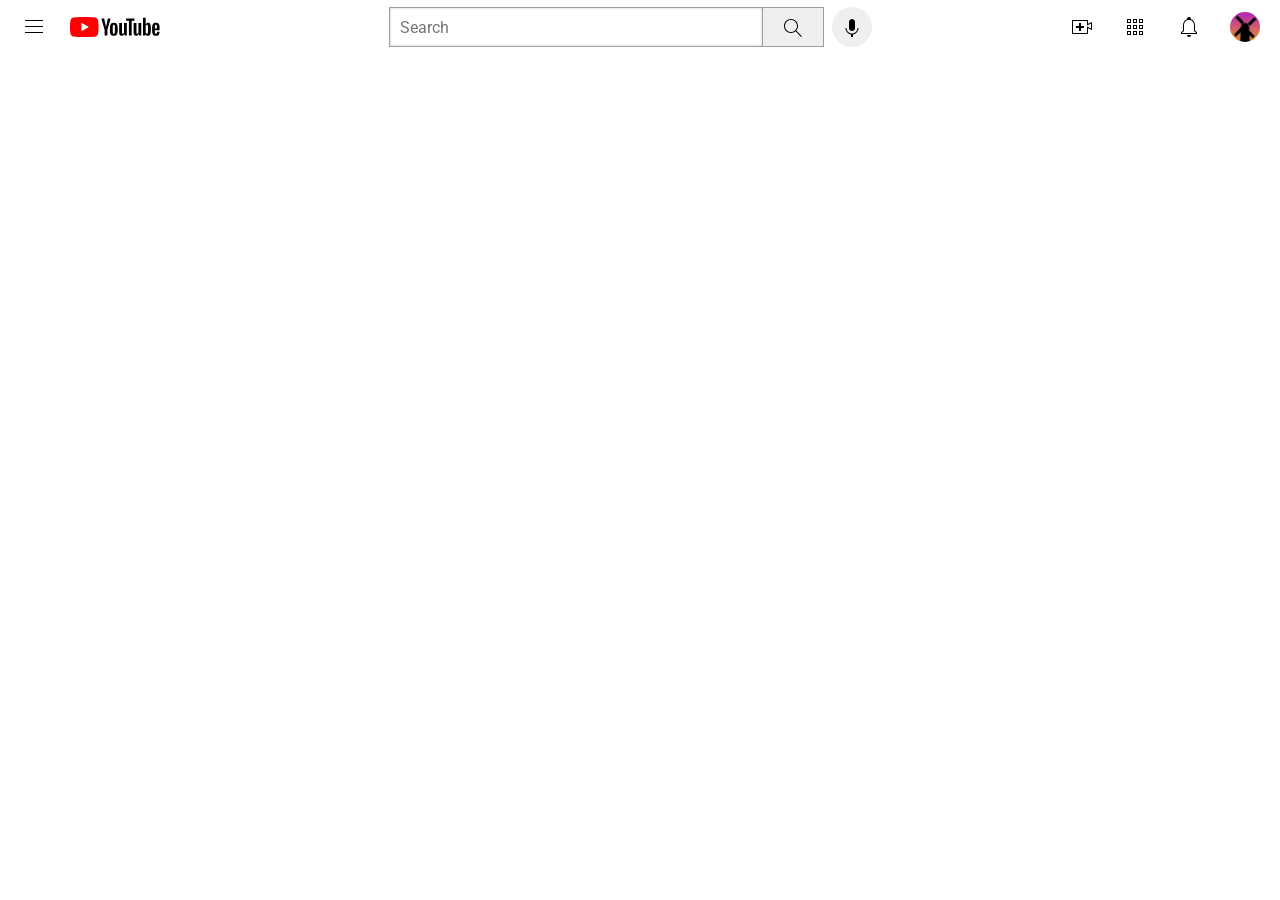
==== index.html @ 81a09781 "thik kiya2" ====
<!doctype html>
<html lang="en">
  <head>
    <meta charset="UTF-8" />
    <meta name="viewport" content="width=device-width, initial-scale=1.0" />
    <title>Document</title>
    <link rel="preconnect" href="https://fonts.googleapis.com" />
    <link rel="preconnect" href="https://fonts.gstatic.com" crossorigin />
    <link
      href="https://fonts.googleapis.com/css2?family=Roboto:ital,wght@0,100..900;1,100..900&display=swap"
      rel="stylesheet"
    />

    <link rel="stylesheet" href="./csss/pracc.css" ; />
    <link rel="stylesheet" href="./csss/general.css" ; />
  </head>
  <body>
    <div class="header">
      <div class="left-section">
        <img class="hamburger-icon" src="./header icons/hamburger-menu.svg" />
        <img class="youtube-logo" src="./header icons/youtube-logo.svg" />
      </div>

      <div class="middle-section">
        <input class="search-bar" type="text" placeholder="Search" />
        <button class="search-icon-button">
          <img class="search-icon-image" src="./header icons/search.svg" />
        </button>
        <button class="voicesearch-icon-button">
          <img
            class="voicesearch-icon-image"
            src="./header icons/voice-search-icon.svg"
          />
        </button>
      </div>

      <div class="right-section">
        <img class="upload-icon" src="./header icons/upload.svg" />
        <img class="youtube-apps-icon" src="./header icons/youtube-apps.svg" />
        <img class="notifications-icon" src="./header icons/notifications.svg" />
        <img class="profile-icon" src="./imagess/channel-7.jpeg" />

      </div>
    </div>
  </body>
</html>
---- csss/pracc.css ----
.header {
  display: flex;
  flex-direction: row;
  justify-content: space-between;
  height: 54px;
}
.left-section {
  display: flex;
  align-items: center;
}

.middle-section {
  display: flex;
  flex: 1;
  margin-left: 70px;
  margin-right: 40px;
  align-items: center;
  justify-content: center;
}

.right-section {
  display: flex;
  width: 210px;
  align-items: center;
  justify-content: space-between;
  flex-shrink: 0;
}

.hamburger-icon{
  height: 24px;
  margin-left: 22px;
  margin-right: 24px;

}

.youtube-logo {
  height: 20px;
}

.search-bar {
  height: 36px;
  border: 1px solid rgb(159, 158, 158);
  box-shadow: inset 0px 0px 3px rgba(0, 0, 0, 0.2);
  font-family: roboto;
  font-weight: 400;
  font-size: 16px;
  padding-left: 10px;
  width:0;
  flex: 1;
  max-width: 360px;
  margin-right: -1px;
}

.search-bar::placeholder {
  font-family: roboto;
  font-weight: 400;
  font-size: 16px;
  vertical-align: middle;
}

.search-bar:focus {
  outline: none; 
  border-color: rgb(17, 107, 226); 
  z-index: 1; 
}

.search-icon-image {
  height: 24px;
  margin-top: 5px;
  margin-left: 12px;
  margin-right: 12px;
}

.search-icon-button {
  height: 40px;
  border: 1px solid rgb(159, 158, 158);
}

.voicesearch-icon-button {
  height: 40px;
  width: 40px;
  border: none;
  border-radius: 50%;
  margin-left: 8px;
}

.voicesearch-icon-image {
  height: 24px;
  margin-top: 5px;
  
}

.upload-icon {
  height: 24px;
}

.youtube-apps-icon {
  height: 24px;

}

.notifications-icon {
  height: 24px;

}

.profile-icon {
  border-radius: 50%;
  height: 30px;
  width: 30px;
  margin-right: 20px;
  object-fit: cover;
}
---- csss/general.css ----
body {
  margin: 0px;
  padding: 0px;
  font-family: roboto, Arial, Helvetica, sans-serif;
}
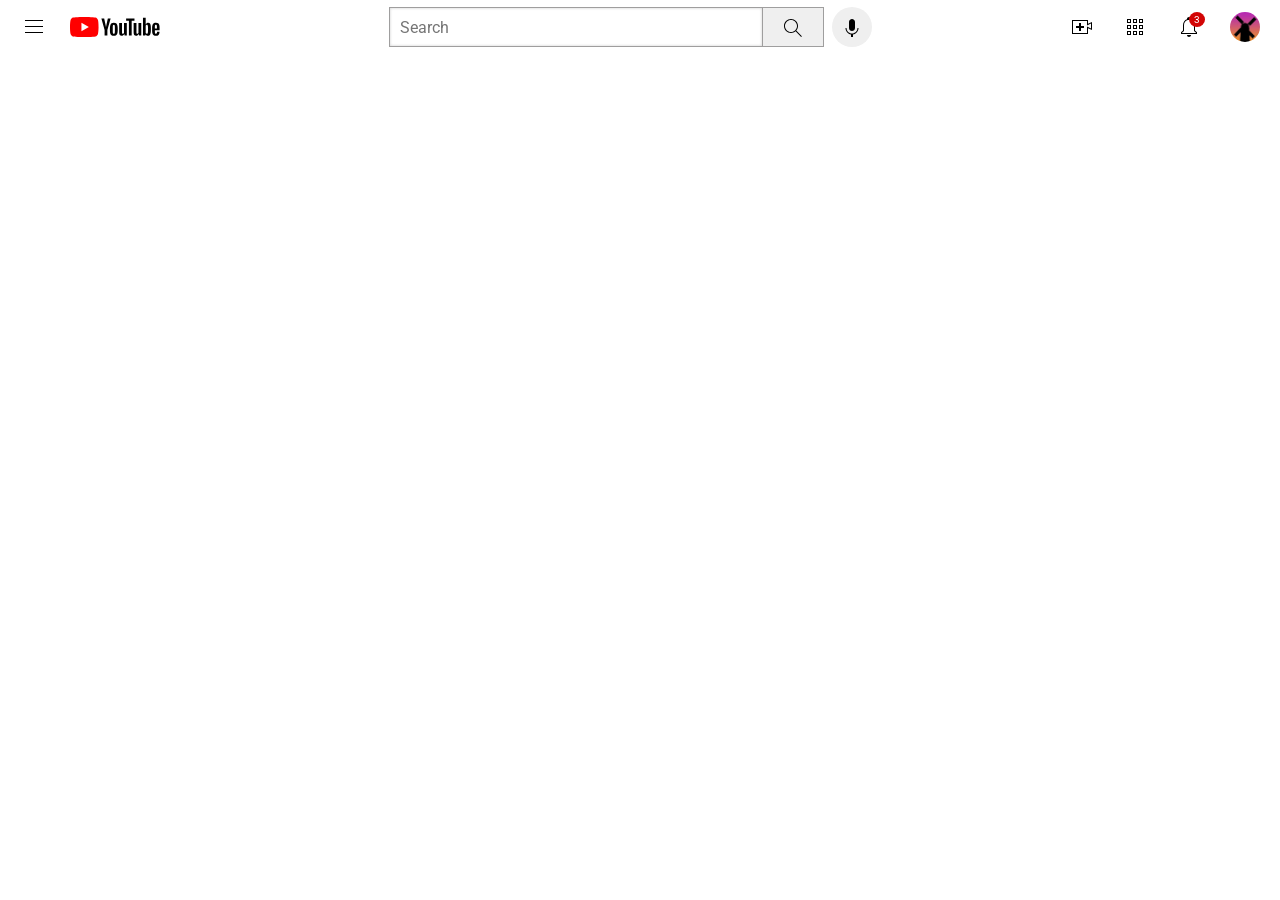
==== commit 16430fb0: "notification, fixed header" ====
--- a/index.html
+++ b/index.html
@@ -17,27 +17,32 @@
   <body>
     <div class="header">
       <div class="left-section">
-        <img class="hamburger-icon" src="./header icons/hamburger-menu.svg" />
-        <img class="youtube-logo" src="./header icons/youtube-logo.svg" />
+        <img class="hamburger-icon" src="./icons/hamburger-menu.svg" />
+        <img class="youtube-logo" src="./icons/youtube-logo.svg" />
       </div>
 
       <div class="middle-section">
         <input class="search-bar" type="text" placeholder="Search" />
         <button class="search-icon-button">
-          <img class="search-icon-image" src="./header icons/search.svg" />
+          <img class="search-icon-image" src="./icons/search.svg" />
         </button>
         <button class="voicesearch-icon-button">
           <img
             class="voicesearch-icon-image"
-            src="./header icons/voice-search-icon.svg"
+            src="./icons/voice-search-icon.svg"
           />
         </button>
       </div>
 
       <div class="right-section">
-        <img class="upload-icon" src="./header icons/upload.svg" />
-        <img class="youtube-apps-icon" src="./header icons/youtube-apps.svg" />
-        <img class="notifications-icon" src="./header icons/notifications.svg" />
+        <img class="upload-icon" src="./icons/upload.svg" />
+        <img class="youtube-apps-icon" src="./icons/youtube-apps.svg" />
+        <div class="notifications-icon-div">
+          <img class="notifications-icon" src="./icons/notifications.svg" />
+          <div class="notifications-count">
+            3
+          </div>
+        </div>
         <img class="profile-icon" src="./imagess/channel-7.jpeg" />
 
       </div>
--- a/csss/pracc.css
+++ b/csss/pracc.css
@@ -3,6 +3,11 @@
   flex-direction: row;
   justify-content: space-between;
   height: 54px;
+  position: fixed;
+  top: 0;
+  right: 0;
+  left: 0;
+  z-index: 1;
 }
 .left-section {
   display: flex;
@@ -104,6 +109,23 @@
 
 }
 
+.notifications-icon-div {
+  position: relative;
+  display: flex;
+  align-items: center;
+}
+
+.notifications-count{
+  position: absolute;
+  top: -3px;
+  right: -4px;
+  font-size: x-small;
+  background-color: rgb(210, 5, 5);
+  border-radius: 50%;
+  color: white;
+  padding: 2px 5px;
+}
+
 .profile-icon {
   border-radius: 50%;
   height: 30px;
--- a/csss/general.css
+++ b/csss/general.css
@@ -1,4 +1,5 @@
 body {
+  /* padding-top: 60px; */
   margin: 0px;
   padding: 0px;
   font-family: roboto, Arial, Helvetica, sans-serif;
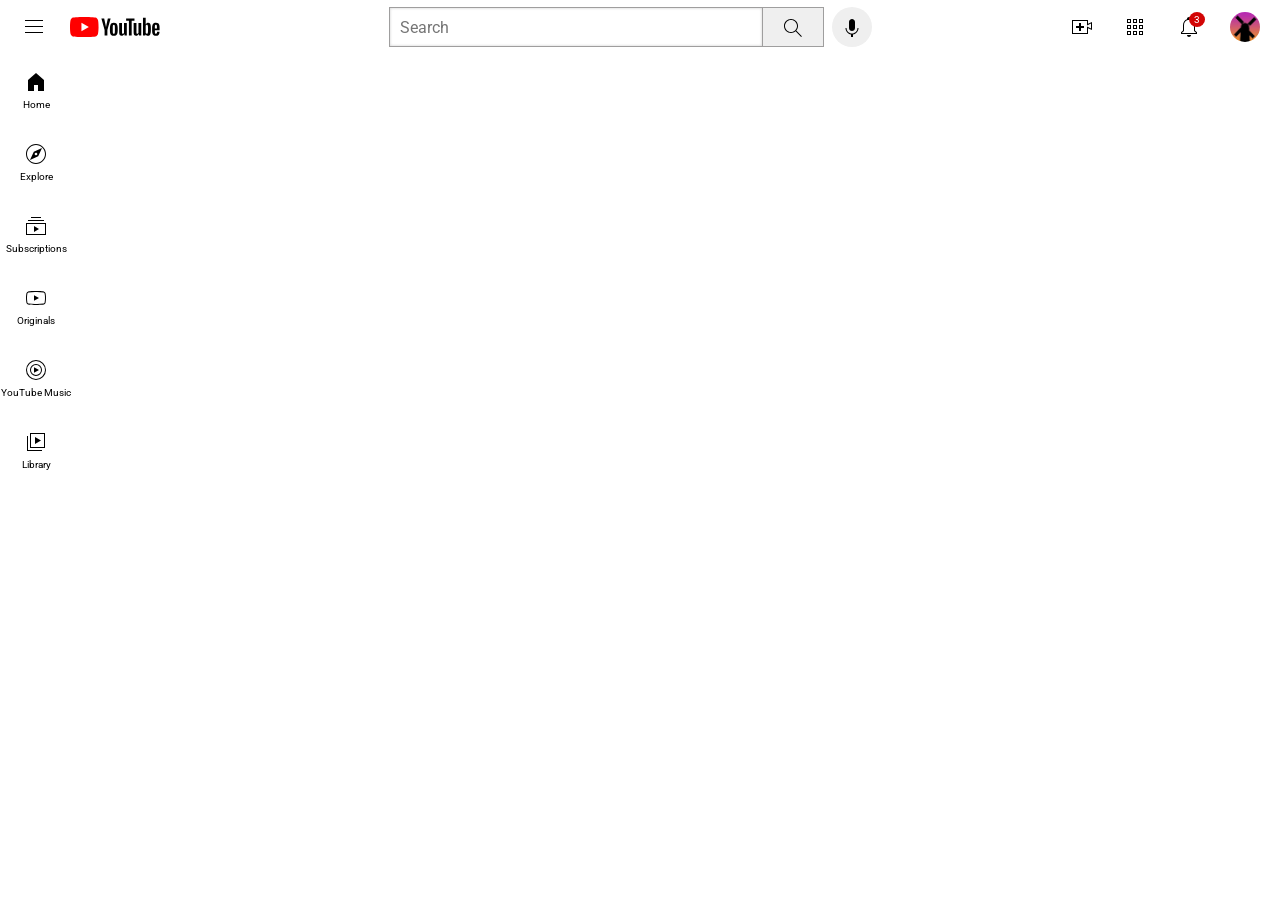
==== commit bc8b7836: "sidebar add" ====
--- a/index.html
+++ b/index.html
@@ -13,6 +13,8 @@
 
     <link rel="stylesheet" href="./csss/pracc.css" ; />
     <link rel="stylesheet" href="./csss/general.css" ; />
+    <link rel="stylesheet" href="./csss/mainpagevideo.css" ; />
+
   </head>
   <body>
     <div class="header">
@@ -47,5 +49,149 @@
 
       </div>
     </div>
+
+
+    <div class="sidebar">
+      <div class="sidebar-link">
+        <img class="toolkit" src="./icons/home.svg">
+        <div class="sidebar-icons-title">
+          Home
+        </div>
+      </div>
+      <div class="sidebar-link">
+        <img class="toolkit" src="./icons/explore.svg">
+        <div class="sidebar-icons-title">
+          Explore
+        </div>
+      </div>
+      <div class="sidebar-link">
+        <img class="toolkit" src="./icons/subscriptions.svg">
+        <div class="sidebar-icons-title">
+          Subscriptions
+        </div>
+      </div>
+      <div class="sidebar-link">
+        <img class="toolkit" src="./icons/originals.svg">
+        <div class="sidebar-icons-title">
+          Originals
+        </div>
+      </div>
+      <div class="sidebar-link">
+        <img class="toolkit" src="./icons/youtube-music.svg">
+        <div class="sidebar-icons-title">
+          YouTube Music
+        </div>
+      </div>
+      <div class="sidebar-link">
+        <img class="toolkit" src="./icons/library.svg">
+        <div class="sidebar-icons-title">
+          Library
+        </div>
+      </div>
+    </div>
+
+
+
+<!-- homepage -->
+<!-- <div class="homepage">
+
+
+  <div class="video-show-home">
+    <div class="video-thumbnail-div">
+      <img class="video-thumbnail" src="./imagess/thumbnail-1.webp">
+    </div>
+    <div class="video-details-withpic">
+      <div class="channel-pic-div">
+        <img class="channel-pic" src="">
+      </div>
+      <div class="video-details">
+        <div class="video-title">
+
+        </div>
+        <div class="channel-name">
+
+        </div>
+        <div class="video-stats">
+          
+        </div>
+
+      </div>
+
+    </div>
+  </div> -->
+
+    
+
+    
+
+
+
+
+
+
+
+
+
+
+</div>
+
+<!-- homepage-end -->
+
+
+
+<!-- <div class="video-show-home">
+    <div class="video-thumbnail-div">
+      <img class="video-thumbnail" src="">
+    </div>
+    <div class="video-details-withpic">
+      <div class="channel-pic-div">
+        <img class="channel-pic" src="">
+      </div>
+      <div class="video-details">
+        <div class="video-title">
+          
+        </div>
+        <div class="channel-name">
+
+        </div>
+        <div class="video-stats">
+          
+        </div>
+
+      </div>
+
+    </div>
+  </div> -->
+
+
   </body>
 </html>
+
+
+
+
+
+
+<!-- <div class="video-show-home">
+    <div class="video-thumbnail-div">
+      <img class="video-thumbnail" src="">
+    </div>
+    <div class="video-details-withpic">
+      <div class="channel-pic-div">
+        <img class="channel-pic" src="">
+      </div>
+      <div class="video-details">
+        <div class="video-title">
+          
+        </div>
+        <div class="channel-name">
+
+        </div>
+        <div class="video-stats">
+          
+        </div>
+
+      </div>
+
+    </div>
+  </div> -->
--- a/csss/pracc.css
+++ b/csss/pracc.css
@@ -136,3 +136,32 @@
 
 
 
+.sidebar {
+  position: fixed;
+  left: 0;
+  bottom: 0;
+  top: 54px;
+  width: 72px;
+}
+
+.sidebar-link {
+  display: flex;
+  flex-direction: column;
+  height: 72px;
+  justify-content: center;
+  align-items: center;
+}
+
+.sidebar-link:hover {
+  background-color: rgb(226, 224, 224);
+}
+
+.sidebar-link .toolkit {
+  height: 24px;
+  margin-bottom: 5px;
+}
+
+.sidebar-icons-title {
+  font-family: roboto, arial;
+  font-size: 10px;
+}
--- a/csss/mainpagevideo.css
+++ b/csss/mainpagevideo.css
@@ -0,0 +1,44 @@
+.homepage {
+  display: grid;
+  /* grid-template-columns: ; */
+}
+
+.video-show-home {
+  
+}
+
+.video-thumbnail-div {
+
+}
+
+.video-thumbnail {
+
+}
+
+.video-details-withpic {
+
+}
+
+.channel-pic-div {
+
+}
+
+.channel-pic {
+
+}
+
+.video-details {
+
+}
+
+.video-title {
+
+}
+
+.channel-name {
+
+}
+
+.video-stats {
+
+}
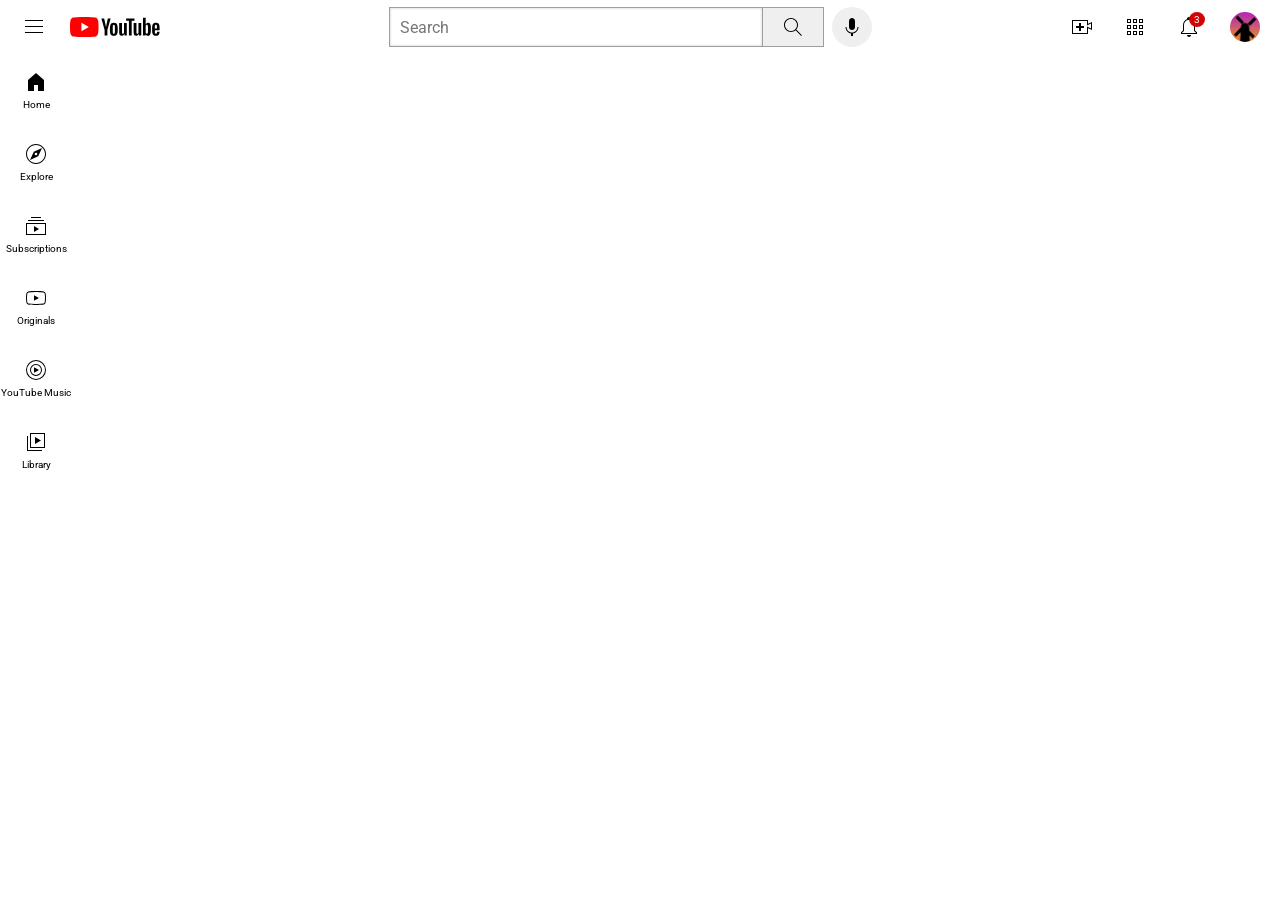
==== commit 6d283940: "toolkit add kri" ====
--- a/index.html
+++ b/index.html
@@ -16,6 +16,13 @@
     <link rel="stylesheet" href="./csss/mainpagevideo.css" ; />
 
   </head>
+
+
+
+
+
+
+  
   <body>
     <div class="header">
       <div class="left-section">
@@ -25,27 +32,49 @@
 
       <div class="middle-section">
         <input class="search-bar" type="text" placeholder="Search" />
-        <button class="search-icon-button">
+        <button class="search-icon-button toolkit-icons">
           <img class="search-icon-image" src="./icons/search.svg" />
+          <div class="toolkit">
+          Search
+          </div>
         </button>
-        <button class="voicesearch-icon-button">
+        <button class="voicesearch-icon-button toolkit-icons">
           <img
             class="voicesearch-icon-image"
             src="./icons/voice-search-icon.svg"
           />
+          <div class="toolkit">
+          Search with your voice
+          </div>
         </button>
+        
       </div>
 
       <div class="right-section">
-        <img class="upload-icon" src="./icons/upload.svg" />
-        <img class="youtube-apps-icon" src="./icons/youtube-apps.svg" />
-        <div class="notifications-icon-div">
+        <div class="upload-icon-div toolkit-icons">
+          <img class="upload-icon" src="./icons/upload.svg" />
+          <div class="toolkit">
+            Create
+          </div>
+        </div>
+        <div class="youtube-apps-icon-div toolkit-icons">
+          <img class="youtube-apps-icon" src="./icons/youtube-apps.svg" />
+          <div class="toolkit">
+            YouTube apps
+          </div>
+        </div>
+        <div class="notifications-icon-div toolkit-icons">
           <img class="notifications-icon" src="./icons/notifications.svg" />
           <div class="notifications-count">
             3
           </div>
-        </div>
-        <img class="profile-icon" src="./imagess/channel-7.jpeg" />
+          <div class="toolkit">
+            Notifications
+          </div>
+        </div>
+        <div class="profile-icon-div toolkit-icons">
+          <img class="profile-icon" src="./imagess/channel-7.jpeg" />
+        </div>
 
       </div>
     </div>
--- a/csss/pracc.css
+++ b/csss/pracc.css
@@ -71,7 +71,6 @@
 
 .search-icon-image {
   height: 24px;
-  margin-top: 5px;
   margin-left: 12px;
   margin-right: 12px;
 }
@@ -89,10 +88,34 @@
   margin-left: 8px;
 }
 
+.toolkit-icons .toolkit{
+  position: absolute;
+  bottom: -40px;
+  color: white;
+  background-color: rgb(113, 114, 114);
+  padding: 8px 8px;
+  border-radius: 2px;
+  font-size: 12px;
+  white-space: nowrap;
+  opacity: 0;
+  transition: opacity 0.15s;
+  pointer-events: none;
+}
+
+.toolkit-icons:hover .toolkit{
+  opacity: 1;
+}
+
+.toolkit-icons {
+  position: relative;
+  display: flex;
+  flex-direction: column;
+  align-items: center;
+  justify-content: center;
+}
+
 .voicesearch-icon-image {
   height: 24px;
-  margin-top: 5px;
-  
 }
 
 .upload-icon {
@@ -150,6 +173,7 @@
   height: 72px;
   justify-content: center;
   align-items: center;
+  cursor: pointer;
 }
 
 .sidebar-link:hover {
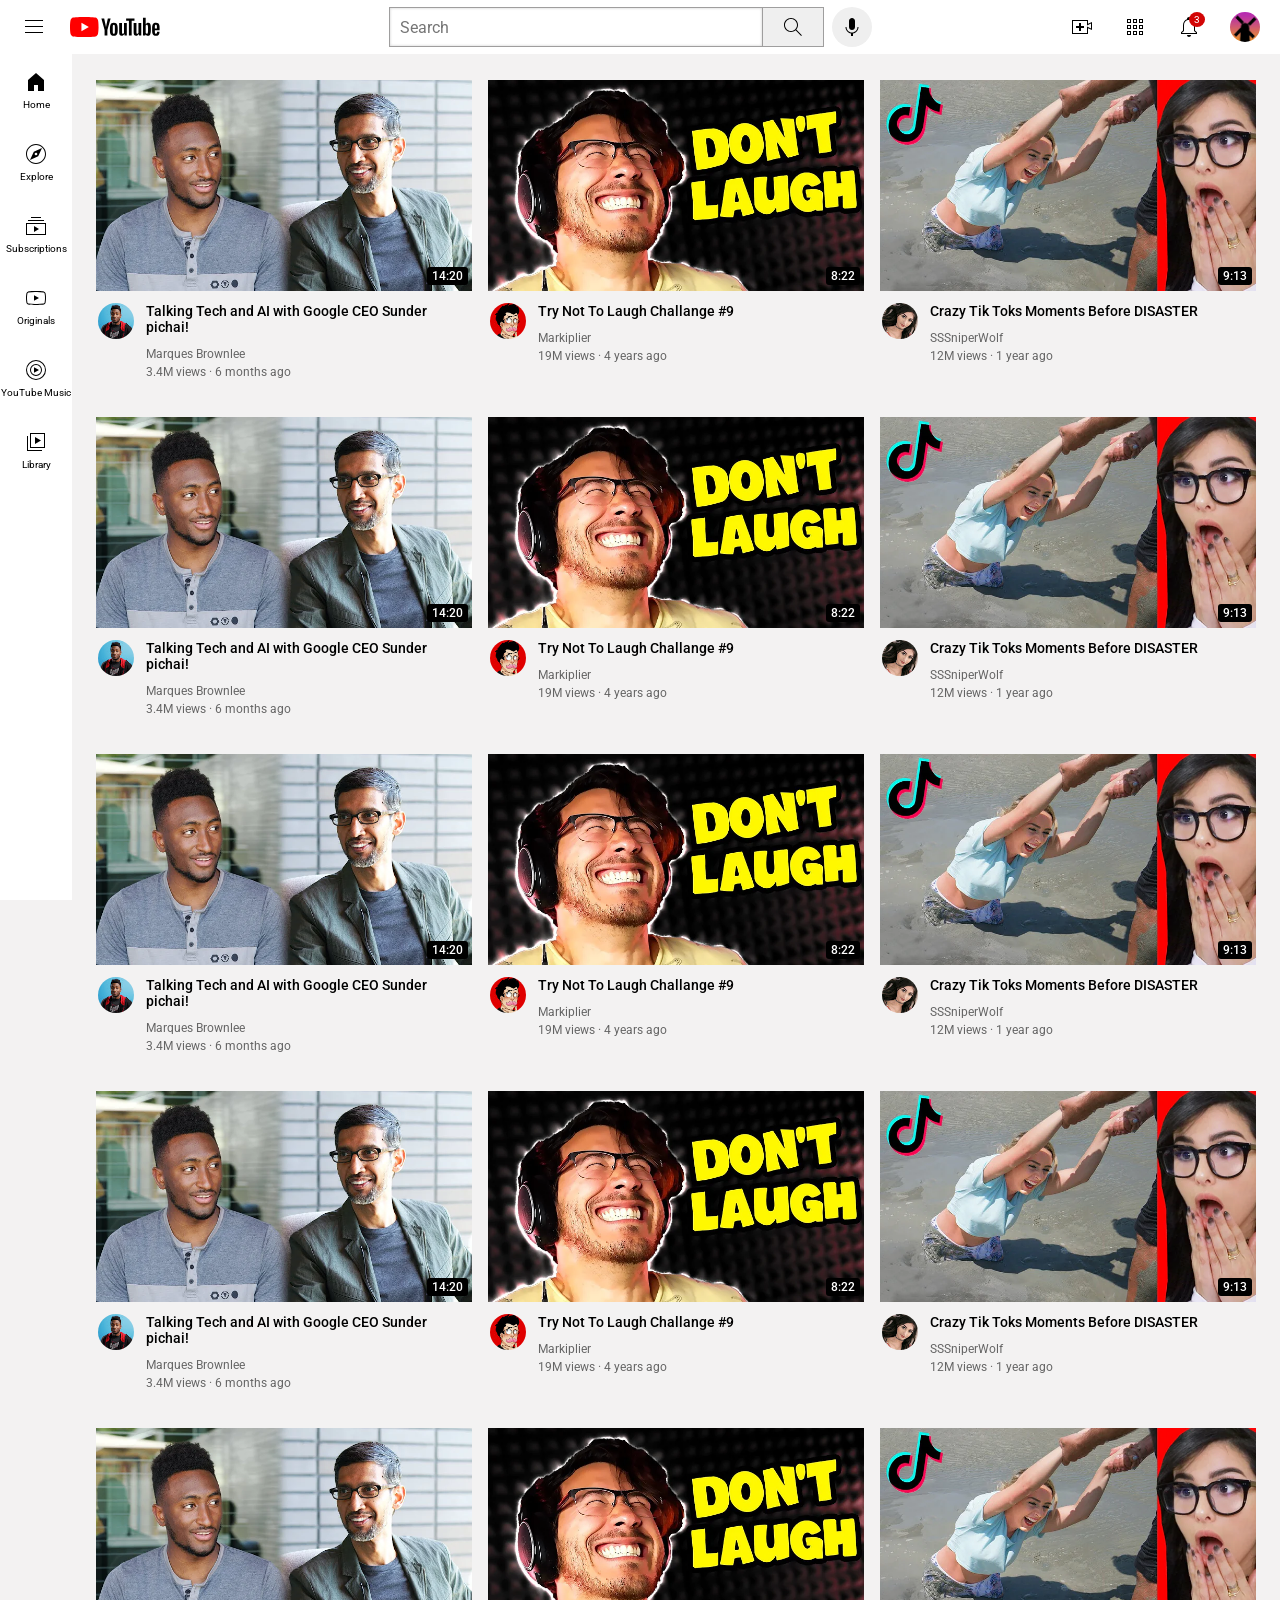
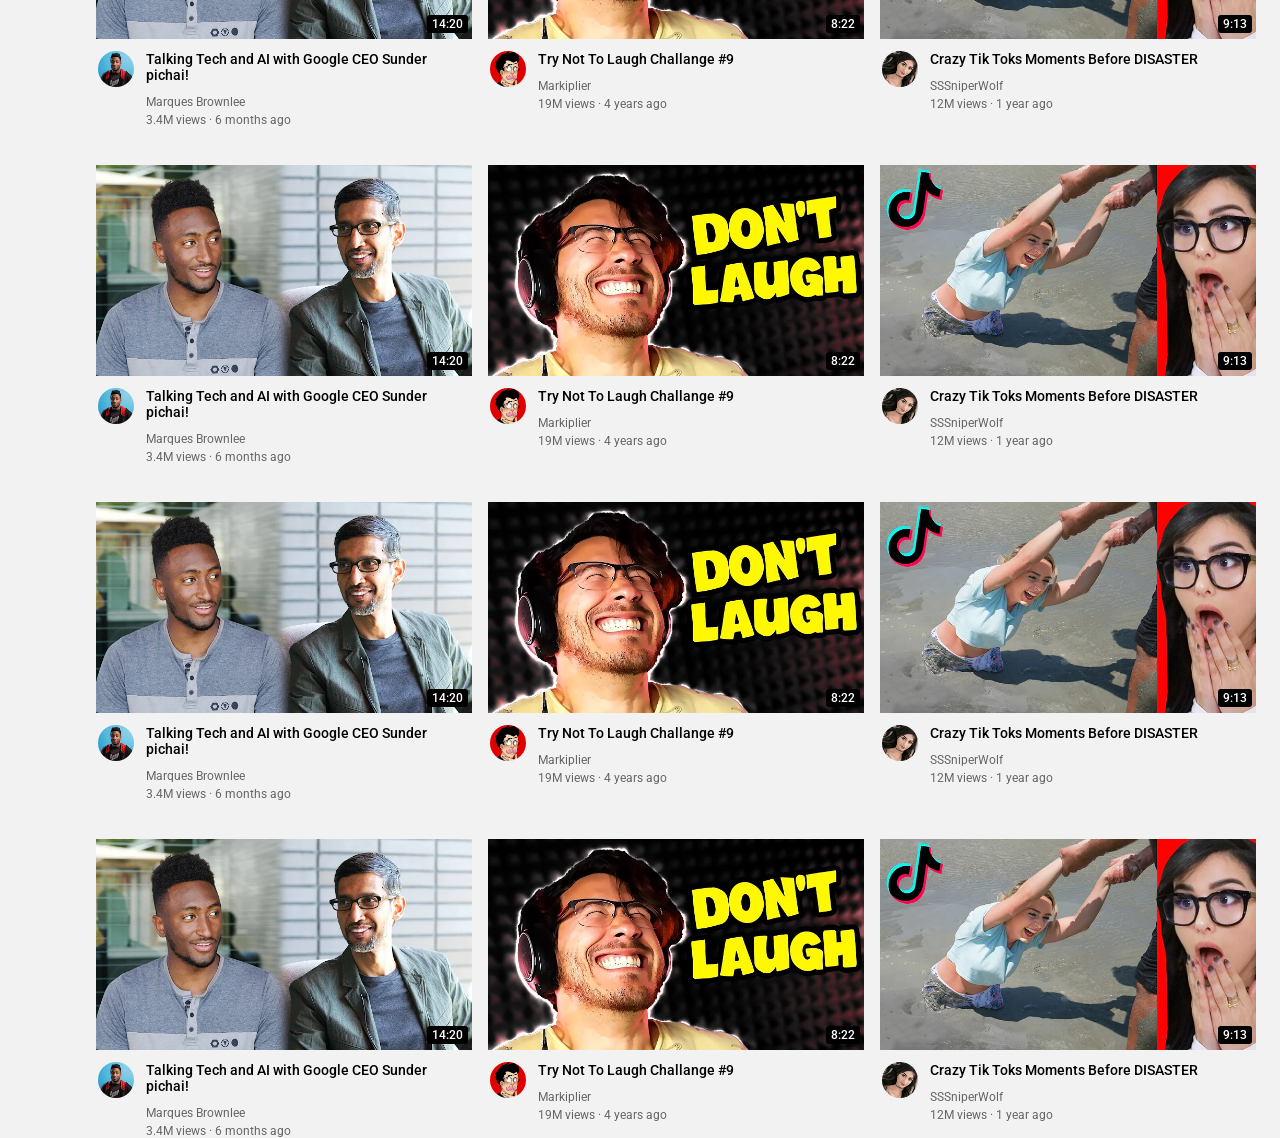
==== commit 9a140415: "completed (hopefully)" ====
--- a/index.html
+++ b/index.html
@@ -24,7 +24,7 @@
 
   
   <body>
-    <div class="header">
+    <header class="header">
       <div class="left-section">
         <img class="hamburger-icon" src="./icons/hamburger-menu.svg" />
         <img class="youtube-logo" src="./icons/youtube-logo.svg" />
@@ -77,10 +77,10 @@
         </div>
 
       </div>
-    </div>
-
-
-    <div class="sidebar">
+    </header>
+
+
+    <nav class="sidebar">
       <div class="sidebar-link">
         <img class="toolkit" src="./icons/home.svg">
         <div class="sidebar-icons-title">
@@ -117,39 +117,763 @@
           Library
         </div>
       </div>
-    </div>
+    </nav>
 
 
 
 <!-- homepage -->
-<!-- <div class="homepage">
+<div class="homepage">
 
 
   <div class="video-show-home">
     <div class="video-thumbnail-div">
       <img class="video-thumbnail" src="./imagess/thumbnail-1.webp">
-    </div>
-    <div class="video-details-withpic">
-      <div class="channel-pic-div">
-        <img class="channel-pic" src="">
-      </div>
-      <div class="video-details">
-        <div class="video-title">
-
-        </div>
-        <div class="channel-name">
-
-        </div>
-        <div class="video-stats">
-          
-        </div>
-
-      </div>
-
-    </div>
-  </div> -->
+      <div class="timestamp">
+        14:20
+      </div>
+    </div>
+    <div class="video-details-withpic">
+      <div class="channel-pic-div">
+        <img class="channel-pic" src="./imagess/channel-1.jpeg">
+      </div>
+      <div class="video-details">
+        <div class="video-title">
+          Talking Tech and AI with Google CEO Sunder pichai!
+        </div>
+        <div class="channel-name">
+          Marques Brownlee
+        </div>
+        <div class="video-stats">
+          3.4M views &#183; 6 months ago
+        </div>
+
+      </div>
+
+    </div>
+  </div>
+
+
+
+
+  <div class="video-show-home">
+    <div class="video-thumbnail-div">
+      <img class="video-thumbnail" src="./imagess/thumbnail-2.webp">
+      <div class="timestamp">
+        8:22
+      </div>
+    </div>
+    <div class="video-details-withpic">
+      <div class="channel-pic-div">
+        <img class="channel-pic" src="./imagess/channel-2.jpeg">
+      </div>
+      <div class="video-details">
+        <div class="video-title">
+          Try Not To Laugh Challange #9
+        </div>
+        <div class="channel-name">
+          Markiplier
+        </div>
+        <div class="video-stats">
+          19M views &#183; 4 years ago
+        </div>
+
+      </div>
+
+    </div>
+  </div>
 
     
+
+
+
+  <div class="video-show-home">
+    <div class="video-thumbnail-div">
+      <img class="video-thumbnail" src="./imagess/thumbnail-3.webp">
+      <div class="timestamp">
+        9:13
+      </div>
+    </div>
+    <div class="video-details-withpic">
+      <div class="channel-pic-div">
+        <img class="channel-pic" src="./imagess/channel-3.jpeg">
+      </div>
+      <div class="video-details">
+        <div class="video-title">
+          Crazy Tik Toks Moments Before DISASTER
+        </div>
+        <div class="channel-name">
+          SSSniperWolf
+        </div>
+        <div class="video-stats">
+          12M views &#183; 1 year ago
+        </div>
+
+      </div>
+
+    </div>
+  </div>
+
+
+
+
+  <div class="video-show-home">
+    <div class="video-thumbnail-div">
+      <img class="video-thumbnail" src="./imagess/thumbnail-1.webp">
+      <div class="timestamp">
+        14:20
+      </div>
+    </div>
+    <div class="video-details-withpic">
+      <div class="channel-pic-div">
+        <img class="channel-pic" src="./imagess/channel-1.jpeg">
+      </div>
+      <div class="video-details">
+        <div class="video-title">
+          Talking Tech and AI with Google CEO Sunder pichai!
+        </div>
+        <div class="channel-name">
+          Marques Brownlee
+        </div>
+        <div class="video-stats">
+          3.4M views &#183; 6 months ago
+        </div>
+
+      </div>
+
+    </div>
+  </div>
+
+
+
+
+  <div class="video-show-home">
+    <div class="video-thumbnail-div">
+      <img class="video-thumbnail" src="./imagess/thumbnail-2.webp">
+      <div class="timestamp">
+        8:22
+      </div>
+    </div>
+    <div class="video-details-withpic">
+      <div class="channel-pic-div">
+        <img class="channel-pic" src="./imagess/channel-2.jpeg">
+      </div>
+      <div class="video-details">
+        <div class="video-title">
+          Try Not To Laugh Challange #9
+        </div>
+        <div class="channel-name">
+          Markiplier
+        </div>
+        <div class="video-stats">
+          19M views &#183; 4 years ago
+        </div>
+
+      </div>
+
+    </div>
+  </div>
+
+    
+
+
+
+  <div class="video-show-home">
+    <div class="video-thumbnail-div">
+      <img class="video-thumbnail" src="./imagess/thumbnail-3.webp">
+      <div class="timestamp">
+        9:13
+      </div>
+    </div>
+    <div class="video-details-withpic">
+      <div class="channel-pic-div">
+        <img class="channel-pic" src="./imagess/channel-3.jpeg">
+      </div>
+      <div class="video-details">
+        <div class="video-title">
+          Crazy Tik Toks Moments Before DISASTER
+        </div>
+        <div class="channel-name">
+          SSSniperWolf
+        </div>
+        <div class="video-stats">
+          12M views &#183; 1 year ago
+        </div>
+
+      </div>
+
+    </div>
+  </div>
+
+
+
+
+  <div class="video-show-home">
+    <div class="video-thumbnail-div">
+      <img class="video-thumbnail" src="./imagess/thumbnail-1.webp">
+      <div class="timestamp">
+        14:20
+      </div>
+    </div>
+    <div class="video-details-withpic">
+      <div class="channel-pic-div">
+        <img class="channel-pic" src="./imagess/channel-1.jpeg">
+      </div>
+      <div class="video-details">
+        <div class="video-title">
+          Talking Tech and AI with Google CEO Sunder pichai!
+        </div>
+        <div class="channel-name">
+          Marques Brownlee
+        </div>
+        <div class="video-stats">
+          3.4M views &#183; 6 months ago
+        </div>
+
+      </div>
+
+    </div>
+  </div>
+
+
+
+
+  <div class="video-show-home">
+    <div class="video-thumbnail-div">
+      <img class="video-thumbnail" src="./imagess/thumbnail-2.webp">
+      <div class="timestamp">
+        8:22
+      </div>
+    </div>
+    <div class="video-details-withpic">
+      <div class="channel-pic-div">
+        <img class="channel-pic" src="./imagess/channel-2.jpeg">
+      </div>
+      <div class="video-details">
+        <div class="video-title">
+          Try Not To Laugh Challange #9
+        </div>
+        <div class="channel-name">
+          Markiplier
+        </div>
+        <div class="video-stats">
+          19M views &#183; 4 years ago
+        </div>
+
+      </div>
+
+    </div>
+  </div>
+
+    
+
+
+
+  <div class="video-show-home">
+    <div class="video-thumbnail-div">
+      <img class="video-thumbnail" src="./imagess/thumbnail-3.webp">
+      <div class="timestamp">
+        9:13
+      </div>
+    </div>
+    <div class="video-details-withpic">
+      <div class="channel-pic-div">
+        <img class="channel-pic" src="./imagess/channel-3.jpeg">
+      </div>
+      <div class="video-details">
+        <div class="video-title">
+          Crazy Tik Toks Moments Before DISASTER
+        </div>
+        <div class="channel-name">
+          SSSniperWolf
+        </div>
+        <div class="video-stats">
+          12M views &#183; 1 year ago
+        </div>
+
+      </div>
+
+    </div>
+  </div>
+
+
+
+
+  <div class="video-show-home">
+    <div class="video-thumbnail-div">
+      <img class="video-thumbnail" src="./imagess/thumbnail-1.webp">
+      <div class="timestamp">
+        14:20
+      </div>
+    </div>
+    <div class="video-details-withpic">
+      <div class="channel-pic-div">
+        <img class="channel-pic" src="./imagess/channel-1.jpeg">
+      </div>
+      <div class="video-details">
+        <div class="video-title">
+          Talking Tech and AI with Google CEO Sunder pichai!
+        </div>
+        <div class="channel-name">
+          Marques Brownlee
+        </div>
+        <div class="video-stats">
+          3.4M views &#183; 6 months ago
+        </div>
+
+      </div>
+
+    </div>
+  </div>
+
+
+
+
+  <div class="video-show-home">
+    <div class="video-thumbnail-div">
+      <img class="video-thumbnail" src="./imagess/thumbnail-2.webp">
+      <div class="timestamp">
+        8:22
+      </div>
+    </div>
+    <div class="video-details-withpic">
+      <div class="channel-pic-div">
+        <img class="channel-pic" src="./imagess/channel-2.jpeg">
+      </div>
+      <div class="video-details">
+        <div class="video-title">
+          Try Not To Laugh Challange #9
+        </div>
+        <div class="channel-name">
+          Markiplier
+        </div>
+        <div class="video-stats">
+          19M views &#183; 4 years ago
+        </div>
+
+      </div>
+
+    </div>
+  </div>
+
+    
+
+
+
+  <div class="video-show-home">
+    <div class="video-thumbnail-div">
+      <img class="video-thumbnail" src="./imagess/thumbnail-3.webp">
+      <div class="timestamp">
+        9:13
+      </div>
+    </div>
+    <div class="video-details-withpic">
+      <div class="channel-pic-div">
+        <img class="channel-pic" src="./imagess/channel-3.jpeg">
+      </div>
+      <div class="video-details">
+        <div class="video-title">
+          Crazy Tik Toks Moments Before DISASTER
+        </div>
+        <div class="channel-name">
+          SSSniperWolf
+        </div>
+        <div class="video-stats">
+          12M views &#183; 1 year ago
+        </div>
+
+      </div>
+
+    </div>
+  </div>
+
+
+
+
+  <div class="video-show-home">
+    <div class="video-thumbnail-div">
+      <img class="video-thumbnail" src="./imagess/thumbnail-1.webp">
+      <div class="timestamp">
+        14:20
+      </div>
+    </div>
+    <div class="video-details-withpic">
+      <div class="channel-pic-div">
+        <img class="channel-pic" src="./imagess/channel-1.jpeg">
+      </div>
+      <div class="video-details">
+        <div class="video-title">
+          Talking Tech and AI with Google CEO Sunder pichai!
+        </div>
+        <div class="channel-name">
+          Marques Brownlee
+        </div>
+        <div class="video-stats">
+          3.4M views &#183; 6 months ago
+        </div>
+
+      </div>
+
+    </div>
+  </div>
+
+
+
+
+  <div class="video-show-home">
+    <div class="video-thumbnail-div">
+      <img class="video-thumbnail" src="./imagess/thumbnail-2.webp">
+      <div class="timestamp">
+        8:22
+      </div>
+    </div>
+    <div class="video-details-withpic">
+      <div class="channel-pic-div">
+        <img class="channel-pic" src="./imagess/channel-2.jpeg">
+      </div>
+      <div class="video-details">
+        <div class="video-title">
+          Try Not To Laugh Challange #9
+        </div>
+        <div class="channel-name">
+          Markiplier
+        </div>
+        <div class="video-stats">
+          19M views &#183; 4 years ago
+        </div>
+
+      </div>
+
+    </div>
+  </div>
+
+    
+
+
+
+  <div class="video-show-home">
+    <div class="video-thumbnail-div">
+      <img class="video-thumbnail" src="./imagess/thumbnail-3.webp">
+      <div class="timestamp">
+        9:13
+      </div>
+    </div>
+    <div class="video-details-withpic">
+      <div class="channel-pic-div">
+        <img class="channel-pic" src="./imagess/channel-3.jpeg">
+      </div>
+      <div class="video-details">
+        <div class="video-title">
+          Crazy Tik Toks Moments Before DISASTER
+        </div>
+        <div class="channel-name">
+          SSSniperWolf
+        </div>
+        <div class="video-stats">
+          12M views &#183; 1 year ago
+        </div>
+
+      </div>
+
+    </div>
+  </div>
+
+
+
+
+  <div class="video-show-home">
+    <div class="video-thumbnail-div">
+      <img class="video-thumbnail" src="./imagess/thumbnail-1.webp">
+      <div class="timestamp">
+        14:20
+      </div>
+    </div>
+    <div class="video-details-withpic">
+      <div class="channel-pic-div">
+        <img class="channel-pic" src="./imagess/channel-1.jpeg">
+      </div>
+      <div class="video-details">
+        <div class="video-title">
+          Talking Tech and AI with Google CEO Sunder pichai!
+        </div>
+        <div class="channel-name">
+          Marques Brownlee
+        </div>
+        <div class="video-stats">
+          3.4M views &#183; 6 months ago
+        </div>
+
+      </div>
+
+    </div>
+  </div>
+
+
+
+
+  <div class="video-show-home">
+    <div class="video-thumbnail-div">
+      <img class="video-thumbnail" src="./imagess/thumbnail-2.webp">
+      <div class="timestamp">
+        8:22
+      </div>
+    </div>
+    <div class="video-details-withpic">
+      <div class="channel-pic-div">
+        <img class="channel-pic" src="./imagess/channel-2.jpeg">
+      </div>
+      <div class="video-details">
+        <div class="video-title">
+          Try Not To Laugh Challange #9
+        </div>
+        <div class="channel-name">
+          Markiplier
+        </div>
+        <div class="video-stats">
+          19M views &#183; 4 years ago
+        </div>
+
+      </div>
+
+    </div>
+  </div>
+
+    
+
+
+
+  <div class="video-show-home">
+    <div class="video-thumbnail-div">
+      <img class="video-thumbnail" src="./imagess/thumbnail-3.webp">
+      <div class="timestamp">
+        9:13
+      </div>
+    </div>
+    <div class="video-details-withpic">
+      <div class="channel-pic-div">
+        <img class="channel-pic" src="./imagess/channel-3.jpeg">
+      </div>
+      <div class="video-details">
+        <div class="video-title">
+          Crazy Tik Toks Moments Before DISASTER
+        </div>
+        <div class="channel-name">
+          SSSniperWolf
+        </div>
+        <div class="video-stats">
+          12M views &#183; 1 year ago
+        </div>
+
+      </div>
+
+    </div>
+  </div>
+
+
+
+
+  <div class="video-show-home">
+    <div class="video-thumbnail-div">
+      <img class="video-thumbnail" src="./imagess/thumbnail-1.webp">
+      <div class="timestamp">
+        14:20
+      </div>
+    </div>
+    <div class="video-details-withpic">
+      <div class="channel-pic-div">
+        <img class="channel-pic" src="./imagess/channel-1.jpeg">
+      </div>
+      <div class="video-details">
+        <div class="video-title">
+          Talking Tech and AI with Google CEO Sunder pichai!
+        </div>
+        <div class="channel-name">
+          Marques Brownlee
+        </div>
+        <div class="video-stats">
+          3.4M views &#183; 6 months ago
+        </div>
+
+      </div>
+
+    </div>
+  </div>
+
+
+
+
+  <div class="video-show-home">
+    <div class="video-thumbnail-div">
+      <img class="video-thumbnail" src="./imagess/thumbnail-2.webp">
+      <div class="timestamp">
+        8:22
+      </div>
+    </div>
+    <div class="video-details-withpic">
+      <div class="channel-pic-div">
+        <img class="channel-pic" src="./imagess/channel-2.jpeg">
+      </div>
+      <div class="video-details">
+        <div class="video-title">
+          Try Not To Laugh Challange #9
+        </div>
+        <div class="channel-name">
+          Markiplier
+        </div>
+        <div class="video-stats">
+          19M views &#183; 4 years ago
+        </div>
+
+      </div>
+
+    </div>
+  </div>
+
+    
+
+
+
+  <div class="video-show-home">
+    <div class="video-thumbnail-div">
+      <img class="video-thumbnail" src="./imagess/thumbnail-3.webp">
+      <div class="timestamp">
+        9:13
+      </div>
+    </div>
+    <div class="video-details-withpic">
+      <div class="channel-pic-div">
+        <img class="channel-pic" src="./imagess/channel-3.jpeg">
+      </div>
+      <div class="video-details">
+        <div class="video-title">
+          Crazy Tik Toks Moments Before DISASTER
+        </div>
+        <div class="channel-name">
+          SSSniperWolf
+        </div>
+        <div class="video-stats">
+          12M views &#183; 1 year ago
+        </div>
+
+      </div>
+
+    </div>
+  </div>
+
+
+
+
+  <div class="video-show-home">
+    <div class="video-thumbnail-div">
+      <img class="video-thumbnail" src="./imagess/thumbnail-1.webp">
+      <div class="timestamp">
+        14:20
+      </div>
+    </div>
+    <div class="video-details-withpic">
+      <div class="channel-pic-div">
+        <img class="channel-pic" src="./imagess/channel-1.jpeg">
+      </div>
+      <div class="video-details">
+        <div class="video-title">
+          Talking Tech and AI with Google CEO Sunder pichai!
+        </div>
+        <div class="channel-name">
+          Marques Brownlee
+        </div>
+        <div class="video-stats">
+          3.4M views &#183; 6 months ago
+        </div>
+
+      </div>
+
+    </div>
+  </div>
+
+
+
+
+  <div class="video-show-home">
+    <div class="video-thumbnail-div">
+      <img class="video-thumbnail" src="./imagess/thumbnail-2.webp">
+      <div class="timestamp">
+        8:22
+      </div>
+    </div>
+    <div class="video-details-withpic">
+      <div class="channel-pic-div">
+        <img class="channel-pic" src="./imagess/channel-2.jpeg">
+      </div>
+      <div class="video-details">
+        <div class="video-title">
+          Try Not To Laugh Challange #9
+        </div>
+        <div class="channel-name">
+          Markiplier
+        </div>
+        <div class="video-stats">
+          19M views &#183; 4 years ago
+        </div>
+
+      </div>
+
+    </div>
+  </div>
+
+    
+
+
+
+  <div class="video-show-home">
+    <div class="video-thumbnail-div">
+      <img class="video-thumbnail" src="./imagess/thumbnail-3.webp">
+      <div class="timestamp">
+        9:13
+      </div>
+    </div>
+    <div class="video-details-withpic">
+      <div class="channel-pic-div">
+        <img class="channel-pic" src="./imagess/channel-3.jpeg">
+      </div>
+      <div class="video-details">
+        <div class="video-title">
+          Crazy Tik Toks Moments Before DISASTER
+        </div>
+        <div class="channel-name">
+          SSSniperWolf
+        </div>
+        <div class="video-stats">
+          12M views &#183; 1 year ago
+        </div>
+
+      </div>
+
+    </div>
+  </div>
+
+
+
+
+  
+
+
+
+
+
+  
+
+    
+
+
+
+
+
+
+
+
+
+
+
+
 
     
 
@@ -201,26 +925,3 @@
 
 
 
-<!-- <div class="video-show-home">
-    <div class="video-thumbnail-div">
-      <img class="video-thumbnail" src="">
-    </div>
-    <div class="video-details-withpic">
-      <div class="channel-pic-div">
-        <img class="channel-pic" src="">
-      </div>
-      <div class="video-details">
-        <div class="video-title">
-          
-        </div>
-        <div class="channel-name">
-
-        </div>
-        <div class="video-stats">
-          
-        </div>
-
-      </div>
-
-    </div>
-  </div> -->
--- a/csss/pracc.css
+++ b/csss/pracc.css
@@ -8,6 +8,7 @@
   right: 0;
   left: 0;
   z-index: 1;
+  background-color: white;
 }
 .left-section {
   display: flex;
@@ -165,6 +166,7 @@
   bottom: 0;
   top: 54px;
   width: 72px;
+  background-color: white;
 }
 
 .sidebar-link {
--- a/csss/general.css
+++ b/csss/general.css
@@ -1,6 +1,8 @@
 body {
-  /* padding-top: 60px; */
+  background-color: rgb(243, 242, 242);
+  padding-top: 80px;
   margin: 0px;
-  padding: 0px;
+  padding-left: 96px;
+  padding-right: 24px;
   font-family: roboto, Arial, Helvetica, sans-serif;
 }
--- a/csss/mainpagevideo.css
+++ b/csss/mainpagevideo.css
@@ -1,44 +1,89 @@
 .homepage {
   display: grid;
-  /* grid-template-columns: ; */
+  grid-template-columns: 1fr 1fr 1fr 1fr;
+
+}
+@media (min-width: 500px) {
+  .homepage {
+    grid-template-columns: 1fr 1fr;
+    column-gap: 16px;
+    row-gap: 38px;
+  }
+}
+@media (min-width: 850px) {
+  .homepage {
+    grid-template-columns: 1fr 1fr 1fr;
+    column-gap: 16px;
+    row-gap: 38px;
+  }
+}
+@media (min-width: 1300px) {
+  .homepage {
+    grid-template-columns: 1fr 1fr 1fr 1fr;
+    column-gap: 16px;
+    row-gap: 38px;
+  }
 }
 
+
+
+
 .video-show-home {
+
+}
+
+.video-thumbnail-div {
+  position: relative;
+}
+
+.timestamp {
+  position: absolute;
+  bottom: 10px;
+  right: 4px;
+  color: white;
+  background-color: black;
+  padding: 2px 5px;
+  border-radius: 3px;
+  font-size: 12px;
+  font-weight: 500;
+}
+
+.video-thumbnail {
+  width: 100%;
+}
+
+.video-details-withpic {
+  display: grid;
+  grid-template-columns: 50px 1fr;
+  margin-top: 8px;
+}
+
+.channel-pic-div {
+  margin-left: 2px;
+}
+
+.channel-pic {
+  height: 36px;
+  border-radius: 50%;
+}
+
+.video-details {
   
 }
 
-.video-thumbnail-div {
-
-}
-
-.video-thumbnail {
-
-}
-
-.video-details-withpic {
-
-}
-
-.channel-pic-div {
-
-}
-
-.channel-pic {
-
-}
-
-.video-details {
-
-}
-
 .video-title {
-
+  font-size: 14px;
+  font-weight: 500;
+  margin-bottom: 12px;
 }
 
 .channel-name {
-
+color: rgb(101, 101, 101);
+font-size: 12px;
+margin-bottom: 4px;
 }
 
 .video-stats {
-
+color: rgb(101, 101, 101);
+font-size: 12px;
 }
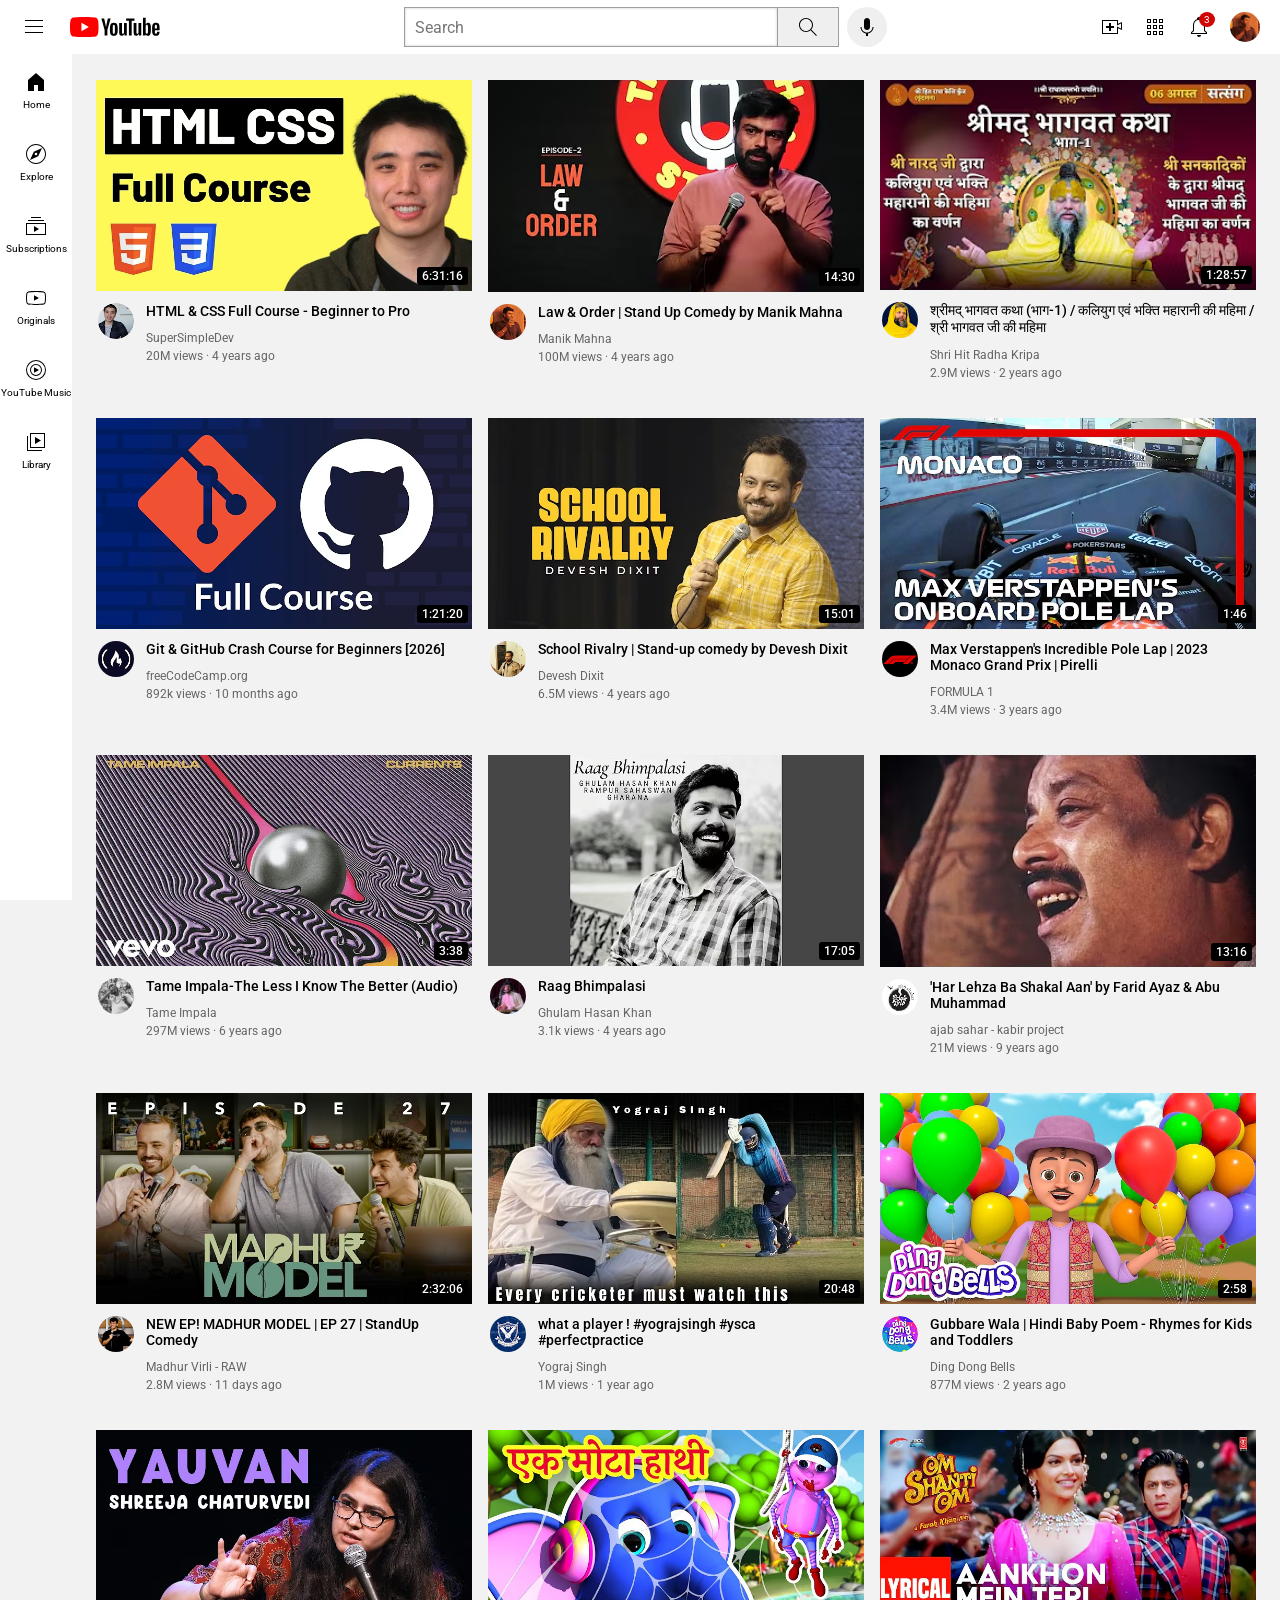
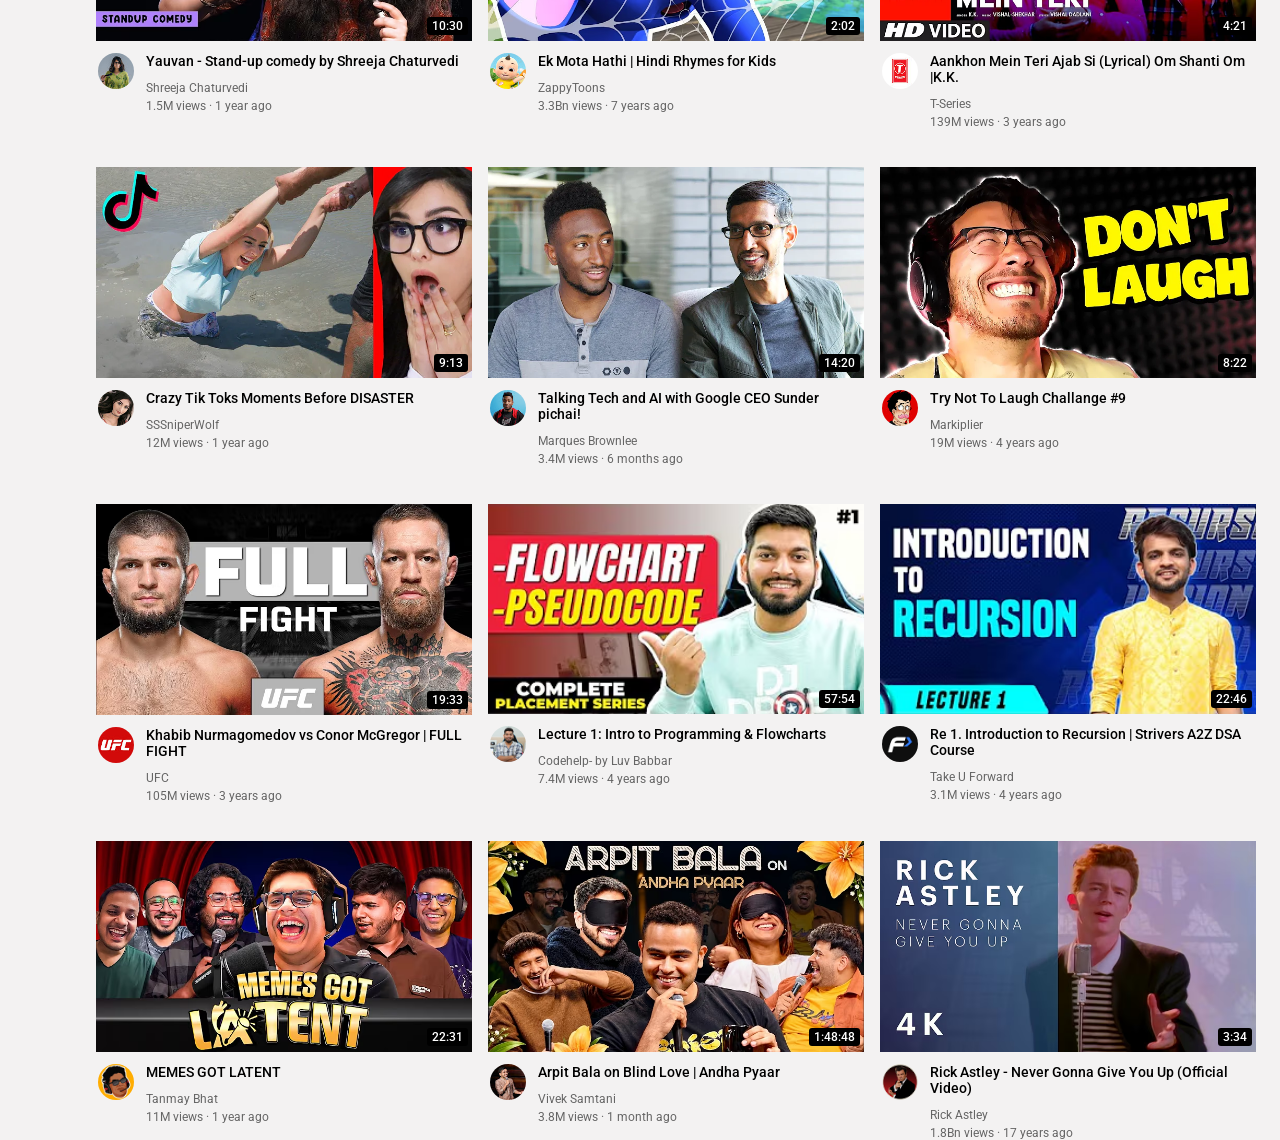
==== commit 5239eb0c: "hopefully completed" ====
--- a/index.html
+++ b/index.html
@@ -73,7 +73,7 @@
           </div>
         </div>
         <div class="profile-icon-div toolkit-icons">
-          <img class="profile-icon" src="./imagess/channel-7.jpeg" />
+          <img class="profile-icon" src="./imagess//manik-mahna-channel.jpg" />
         </div>
 
       </div>
@@ -121,8 +121,547 @@
 
 
 
+
+
+
+
+
+
+
+
+
+
+
+
+
+
+
+
+
+
+
+
+
 <!-- homepage -->
-<div class="homepage">
+<main class="homepage">
+
+
+  
+
+
+
+  <div class="video-show-home">
+    <div class="video-thumbnail-div">
+      <img class="video-thumbnail" src="./imagess/supersimpledev-html-css-vid.avif">
+      <div class="timestamp">
+        6:31:16
+      </div>
+    </div>
+    <div class="video-details-withpic">
+      <div class="channel-pic-div">
+        <img class="channel-pic" src="./imagess/supersimpledev-channel.jpg">
+      </div>
+      <div class="video-details">
+        <div class="video-title">
+          HTML & CSS Full Course - Beginner to Pro
+        </div>
+        <div class="channel-name">
+          SuperSimpleDev
+        </div>
+        <div class="video-stats">
+          20M views &#183; 4 years ago
+        </div>
+
+      </div>
+
+    </div>
+  </div>
+
+
+ 
+
+    
+
+
+
+  
+
+
+
+
+  <div class="video-show-home">
+    <div class="video-thumbnail-div">
+      <img class="video-thumbnail" src="./imagess/manik-mahna-lawandorder.avif">
+      <div class="timestamp">
+        14:30
+      </div>
+    </div>
+    <div class="video-details-withpic">
+      <div class="channel-pic-div">
+        <img class="channel-pic" src="./imagess/manik-mahna-channel.jpg">
+      </div>
+      <div class="video-details">
+        <div class="video-title">
+          Law & Order | Stand Up Comedy by Manik Mahna
+        </div>
+        <div class="channel-name">
+          Manik Mahna
+        </div>
+        <div class="video-stats">
+          100M views &#183; 4 years ago
+        </div>
+
+      </div>
+
+    </div>
+  </div>
+
+
+
+
+
+
+  <div class="video-show-home">
+    <div class="video-thumbnail-div">
+      <img class="video-thumbnail" src="./imagess/pramanandjimaharaj-bhagwat1.avif">
+      <div class="timestamp">
+        1:28:57
+      </div>
+    </div>
+    <div class="video-details-withpic">
+      <div class="channel-pic-div">
+        <img class="channel-pic" src="./imagess/premanandjimaharaj-channel.jpg">
+      </div>
+      <div class="video-details">
+        <div class="video-title">
+          श्रीमद् भागवत कथा (भाग-1) / कलियुग एवं भक्ति महारानी की महिमा / श्री भागवत जी की महिमा
+        </div>
+        <div class="channel-name">
+          Shri Hit Radha Kripa
+        </div>
+        <div class="video-stats">
+          2.9M views &#183; 2 years ago
+        </div>
+
+      </div>
+
+    </div>
+  </div>
+
+
+
+
+
+
+  <div class="video-show-home">
+    <div class="video-thumbnail-div">
+      <img class="video-thumbnail" src="./imagess/git-github-freecodecamp-vid.avif">
+      <div class="timestamp">
+        1:21:20
+      </div>
+    </div>
+    <div class="video-details-withpic">
+      <div class="channel-pic-div">
+        <img class="channel-pic" src="./imagess/freecodecamp-channel.jpg">
+      </div>
+      <div class="video-details">
+        <div class="video-title">
+          Git & GitHub Crash Course for Beginners [2026]
+        </div>
+        <div class="channel-name">
+          freeCodeCamp.org
+        </div>
+        <div class="video-stats">
+          892k views &#183; 10 months ago
+        </div>
+
+      </div>
+
+    </div>
+  </div>
+
+
+
+
+  
+
+
+
+
+
+  <div class="video-show-home">
+    <div class="video-thumbnail-div">
+      <img class="video-thumbnail" src="./imagess/devesh-dixit-schoolrivalry.avif">
+      <div class="timestamp">
+        15:01
+      </div>
+    </div>
+    <div class="video-details-withpic">
+      <div class="channel-pic-div">
+        <img class="channel-pic" src="./imagess/devesh-dixit-channel.jpg">
+      </div>
+      <div class="video-details">
+        <div class="video-title">
+          School Rivalry | Stand-up comedy by Devesh Dixit
+        </div>
+        <div class="channel-name">
+          Devesh Dixit
+        </div>
+        <div class="video-stats">
+          6.5M views &#183; 4 years ago
+        </div>
+
+      </div>
+
+    </div>
+  </div>
+
+    
+
+
+
+  
+
+
+
+
+  <div class="video-show-home">
+    <div class="video-thumbnail-div">
+      <img class="video-thumbnail" src="./imagess/maxverstappen-polelap.avif">
+      <div class="timestamp">
+        1:46
+      </div>
+    </div>
+    <div class="video-details-withpic">
+      <div class="channel-pic-div">
+        <img class="channel-pic" src="./imagess/formula-1-channel.jpg">
+      </div>
+      <div class="video-details">
+        <div class="video-title">
+          Max Verstappen's Incredible Pole Lap | 2023 Monaco Grand Prix | Pirelli
+        </div>
+        <div class="channel-name">
+          FORMULA 1
+        </div>
+        <div class="video-stats">
+          3.4M views &#183; 3 years ago
+        </div>
+
+      </div>
+
+    </div>
+  </div>
+
+
+
+
+  <div class="video-show-home">
+    <div class="video-thumbnail-div">
+      <img class="video-thumbnail" src="./imagess/lessiknowthebetter-song.avif">
+      <div class="timestamp">
+        3:38
+      </div>
+    </div>
+    <div class="video-details-withpic">
+      <div class="channel-pic-div">
+        <img class="channel-pic" src="./imagess/tame-impala-channel.jpg">
+      </div>
+      <div class="video-details">
+        <div class="video-title">
+          Tame Impala-The Less I Know The Better (Audio)
+        </div>
+        <div class="channel-name">
+          Tame Impala
+        </div>
+        <div class="video-stats">
+          297M views &#183; 6 years ago
+        </div>
+
+      </div>
+
+    </div>
+  </div>
+
+    
+
+
+
+  <div class="video-show-home">
+    <div class="video-thumbnail-div">
+      <img class="video-thumbnail" src="./imagess/raag-bhimpalashi-hasankhan.avif">
+      <div class="timestamp">
+        17:05
+      </div>
+    </div>
+    <div class="video-details-withpic">
+      <div class="channel-pic-div">
+        <img class="channel-pic" src="./imagess/ghulam-hasan-khan-channel.jpg">
+      </div>
+      <div class="video-details">
+        <div class="video-title">
+          Raag Bhimpalasi
+        </div>
+        <div class="channel-name">
+          Ghulam Hasan Khan
+        </div>
+        <div class="video-stats">
+          3.1k views &#183; 4 years ago
+        </div>
+
+      </div>
+
+    </div>
+  </div>
+
+
+
+
+  <div class="video-show-home">
+    <div class="video-thumbnail-div">
+      <img class="video-thumbnail" src="./imagess/har-lehza-fared-ayaz.avif">
+      <div class="timestamp">
+        13:16
+      </div>
+    </div>
+    <div class="video-details-withpic">
+      <div class="channel-pic-div">
+        <img class="channel-pic" src="./imagess/ajab-sehar-channel.jpg">
+      </div>
+      <div class="video-details">
+        <div class="video-title">
+          'Har Lehza Ba Shakal Aan' by Farid Ayaz & Abu Muhammad
+        </div>
+        <div class="channel-name">
+          ajab sahar - kabir project
+        </div>
+        <div class="video-stats">
+          21M views &#183; 9 years ago
+        </div>
+
+      </div>
+
+    </div>
+  </div>
+
+
+
+
+  <div class="video-show-home">
+    <div class="video-thumbnail-div">
+      <img class="video-thumbnail" src="./imagess/madhur-model-ep27.avif">
+      <div class="timestamp">
+        2:32:06
+      </div>
+    </div>
+    <div class="video-details-withpic">
+      <div class="channel-pic-div">
+        <img class="channel-pic" src="./imagess/madhur-virli-raw-channel.jpg">
+      </div>
+      <div class="video-details">
+        <div class="video-title">
+          NEW EP! MADHUR MODEL | EP 27 | StandUp Comedy
+        </div>
+        <div class="channel-name">
+          Madhur Virli - RAW
+        </div>
+        <div class="video-stats">
+          2.8M views &#183; 11 days ago
+        </div>
+
+      </div>
+
+    </div>
+  </div>
+
+    
+
+
+
+  <div class="video-show-home">
+    <div class="video-thumbnail-div">
+      <img class="video-thumbnail" src="./imagess/yograjsingh-cricvid.avif">
+      <div class="timestamp">
+        20:48
+      </div>
+    </div>
+    <div class="video-details-withpic">
+      <div class="channel-pic-div">
+        <img class="channel-pic" src="./imagess/yograjsingh-channel.jpg">
+      </div>
+      <div class="video-details">
+        <div class="video-title">
+          what a player ! #yograjsingh #ysca #perfectpractice
+        </div>
+        <div class="channel-name">
+          Yograj Singh
+        </div>
+        <div class="video-stats">
+          1M views &#183; 1 year ago
+        </div>
+
+      </div>
+
+    </div>
+  </div>
+
+
+
+
+  <div class="video-show-home">
+    <div class="video-thumbnail-div">
+      <img class="video-thumbnail" src="./imagess/gubbare-laya-hun-video.avif">
+      <div class="timestamp">
+        2:58
+      </div>
+    </div>
+    <div class="video-details-withpic">
+      <div class="channel-pic-div">
+        <img class="channel-pic" src="./imagess/dingdongbells-channel.jpg">
+      </div>
+      <div class="video-details">
+        <div class="video-title">
+          Gubbare Wala | Hindi Baby Poem - Rhymes for Kids and Toddlers
+        </div>
+        <div class="channel-name">
+          Ding Dong Bells
+        </div>
+        <div class="video-stats">
+          877M views &#183; 2 years ago
+        </div>
+
+      </div>
+
+    </div>
+  </div>
+
+
+
+
+  <div class="video-show-home">
+    <div class="video-thumbnail-div">
+      <img class="video-thumbnail" src="./imagess/shreeja-chaturvedi-yauvan.avif">
+      <div class="timestamp">
+        10:30
+      </div>
+    </div>
+    <div class="video-details-withpic">
+      <div class="channel-pic-div">
+        <img class="channel-pic" src="./imagess/shreeja-chaturvedi-channel.jpg">
+      </div>
+      <div class="video-details">
+        <div class="video-title">
+          Yauvan - Stand-up comedy by Shreeja Chaturvedi
+        </div>
+        <div class="channel-name">
+          Shreeja Chaturvedi
+        </div>
+        <div class="video-stats">
+          1.5M views &#183; 1 year ago
+        </div>
+
+      </div>
+
+    </div>
+  </div>
+
+    
+
+
+
+  <div class="video-show-home">
+    <div class="video-thumbnail-div">
+      <img class="video-thumbnail" src="./imagess/ek-mota-haanthi.avif">
+      <div class="timestamp">
+        2:02
+      </div>
+    </div>
+    <div class="video-details-withpic">
+      <div class="channel-pic-div">
+        <img class="channel-pic" src="./imagess/zappytoons-channel.jpg">
+      </div>
+      <div class="video-details">
+        <div class="video-title">
+          Ek Mota Hathi | Hindi Rhymes for Kids
+        </div>
+        <div class="channel-name">
+          ZappyToons
+        </div>
+        <div class="video-stats">
+          3.3Bn views &#183; 7 years ago
+        </div>
+
+      </div>
+
+    </div>
+  </div>
+
+
+
+
+  <div class="video-show-home">
+    <div class="video-thumbnail-div">
+      <img class="video-thumbnail" src="./imagess/ajab-si-video.avif">
+      <div class="timestamp">
+        4:21
+      </div>
+    </div>
+    <div class="video-details-withpic">
+      <div class="channel-pic-div">
+        <img class="channel-pic" src="./imagess/t-series-channel.jpg">
+      </div>
+      <div class="video-details">
+        <div class="video-title">
+          Aankhon Mein Teri Ajab Si (Lyrical) Om Shanti Om |K.K.
+        </div>
+        <div class="channel-name">
+          T-Series
+        </div>
+        <div class="video-stats">
+          139M views &#183; 3 years ago
+        </div>
+
+      </div>
+
+    </div>
+  </div>
+
+
+
+
+  
+
+    
+
+
+
+  <div class="video-show-home">
+    <div class="video-thumbnail-div">
+      <img class="video-thumbnail" src="./imagess/thumbnail-3.webp">
+      <div class="timestamp">
+        9:13
+      </div>
+    </div>
+    <div class="video-details-withpic">
+      <div class="channel-pic-div">
+        <img class="channel-pic" src="./imagess/channel-3.jpeg">
+      </div>
+      <div class="video-details">
+        <div class="video-title">
+          Crazy Tik Toks Moments Before DISASTER
+        </div>
+        <div class="channel-name">
+          SSSniperWolf
+        </div>
+        <div class="video-stats">
+          12M views &#183; 1 year ago
+        </div>
+
+      </div>
+
+    </div>
+  </div>
+
+
 
 
   <div class="video-show-home">
@@ -182,90 +721,120 @@
     </div>
   </div>
 
+
+
+
+   <div class="video-show-home">
+    <div class="video-thumbnail-div">
+      <img class="video-thumbnail" src="./imagess/khabib-vs-conor.avif">
+      <div class="timestamp">
+        19:33
+      </div>
+    </div>
+    <div class="video-details-withpic">
+      <div class="channel-pic-div">
+        <img class="channel-pic" src="./imagess/ufc-channel.jpg">
+      </div>
+      <div class="video-details">
+        <div class="video-title">
+          Khabib Nurmagomedov vs Conor McGregor | FULL FIGHT
+        </div>
+        <div class="channel-name">
+          UFC
+        </div>
+        <div class="video-stats">
+          105M views &#183; 3 years ago
+        </div>
+
+      </div>
+
+    </div>
+  </div>
+
     
 
 
 
   <div class="video-show-home">
     <div class="video-thumbnail-div">
-      <img class="video-thumbnail" src="./imagess/thumbnail-3.webp">
-      <div class="timestamp">
-        9:13
-      </div>
-    </div>
-    <div class="video-details-withpic">
-      <div class="channel-pic-div">
-        <img class="channel-pic" src="./imagess/channel-3.jpeg">
-      </div>
-      <div class="video-details">
-        <div class="video-title">
-          Crazy Tik Toks Moments Before DISASTER
-        </div>
-        <div class="channel-name">
-          SSSniperWolf
-        </div>
-        <div class="video-stats">
-          12M views &#183; 1 year ago
-        </div>
-
-      </div>
-
-    </div>
-  </div>
-
-
-
-
-  <div class="video-show-home">
-    <div class="video-thumbnail-div">
-      <img class="video-thumbnail" src="./imagess/thumbnail-1.webp">
-      <div class="timestamp">
-        14:20
-      </div>
-    </div>
-    <div class="video-details-withpic">
-      <div class="channel-pic-div">
-        <img class="channel-pic" src="./imagess/channel-1.jpeg">
-      </div>
-      <div class="video-details">
-        <div class="video-title">
-          Talking Tech and AI with Google CEO Sunder pichai!
-        </div>
-        <div class="channel-name">
-          Marques Brownlee
-        </div>
-        <div class="video-stats">
-          3.4M views &#183; 6 months ago
-        </div>
-
-      </div>
-
-    </div>
-  </div>
-
-
-
-
-  <div class="video-show-home">
-    <div class="video-thumbnail-div">
-      <img class="video-thumbnail" src="./imagess/thumbnail-2.webp">
-      <div class="timestamp">
-        8:22
-      </div>
-    </div>
-    <div class="video-details-withpic">
-      <div class="channel-pic-div">
-        <img class="channel-pic" src="./imagess/channel-2.jpeg">
-      </div>
-      <div class="video-details">
-        <div class="video-title">
-          Try Not To Laugh Challange #9
-        </div>
-        <div class="channel-name">
-          Markiplier
-        </div>
-        <div class="video-stats">
-          19M views &#183; 4 years ago
+      <img class="video-thumbnail" src="./imagess/luvbabbar-dsa1-vid.avif">
+      <div class="timestamp">
+        57:54
+      </div>
+    </div>
+    <div class="video-details-withpic">
+      <div class="channel-pic-div">
+        <img class="channel-pic" src="./imagess/luv-babbar-channel.jpg">
+      </div>
+      <div class="video-details">
+        <div class="video-title">
+          Lecture 1: Intro to Programming & Flowcharts
+        </div>
+        <div class="channel-name">
+          Codehelp- by Luv Babbar
+        </div>
+        <div class="video-stats">
+          7.4M views &#183; 4 years ago
+        </div>
+
+      </div>
+
+    </div>
+  </div>
+
+
+
+
+  <div class="video-show-home">
+    <div class="video-thumbnail-div">
+      <img class="video-thumbnail" src="./imagess/striver-recursion1-vid.avif">
+      <div class="timestamp">
+        22:46
+      </div>
+    </div>
+    <div class="video-details-withpic">
+      <div class="channel-pic-div">
+        <img class="channel-pic" src="./imagess/striver-takeuforward-channel.jpg">
+      </div>
+      <div class="video-details">
+        <div class="video-title">
+          Re 1. Introduction to Recursion | Strivers A2Z DSA Course
+        </div>
+        <div class="channel-name">
+          Take U Forward
+        </div>
+        <div class="video-stats">
+          3.1M views &#183; 4 years ago
+        </div>
+
+      </div>
+
+    </div>
+  </div>
+
+
+
+
+  <div class="video-show-home">
+    <div class="video-thumbnail-div">
+      <img class="video-thumbnail" src="./imagess/tanmaybhat-igl-video.avif">
+      <div class="timestamp">
+        22:31
+      </div>
+    </div>
+    <div class="video-details-withpic">
+      <div class="channel-pic-div">
+        <img class="channel-pic" src="./imagess/tanmay-bhat-channel.jpg">
+      </div>
+      <div class="video-details">
+        <div class="video-title">
+          MEMES GOT LATENT
+        </div>
+        <div class="channel-name">
+          Tanmay Bhat
+        </div>
+        <div class="video-stats">
+          11M views &#183; 1 year ago
         </div>
 
       </div>
@@ -279,614 +848,95 @@
 
   <div class="video-show-home">
     <div class="video-thumbnail-div">
-      <img class="video-thumbnail" src="./imagess/thumbnail-3.webp">
-      <div class="timestamp">
-        9:13
-      </div>
-    </div>
-    <div class="video-details-withpic">
-      <div class="channel-pic-div">
-        <img class="channel-pic" src="./imagess/channel-3.jpeg">
-      </div>
-      <div class="video-details">
-        <div class="video-title">
-          Crazy Tik Toks Moments Before DISASTER
-        </div>
-        <div class="channel-name">
-          SSSniperWolf
-        </div>
-        <div class="video-stats">
-          12M views &#183; 1 year ago
-        </div>
-
-      </div>
-
-    </div>
-  </div>
-
-
-
-
-  <div class="video-show-home">
-    <div class="video-thumbnail-div">
-      <img class="video-thumbnail" src="./imagess/thumbnail-1.webp">
-      <div class="timestamp">
-        14:20
-      </div>
-    </div>
-    <div class="video-details-withpic">
-      <div class="channel-pic-div">
-        <img class="channel-pic" src="./imagess/channel-1.jpeg">
-      </div>
-      <div class="video-details">
-        <div class="video-title">
-          Talking Tech and AI with Google CEO Sunder pichai!
-        </div>
-        <div class="channel-name">
-          Marques Brownlee
-        </div>
-        <div class="video-stats">
-          3.4M views &#183; 6 months ago
-        </div>
-
-      </div>
-
-    </div>
-  </div>
-
-
-
-
-  <div class="video-show-home">
-    <div class="video-thumbnail-div">
-      <img class="video-thumbnail" src="./imagess/thumbnail-2.webp">
-      <div class="timestamp">
-        8:22
-      </div>
-    </div>
-    <div class="video-details-withpic">
-      <div class="channel-pic-div">
-        <img class="channel-pic" src="./imagess/channel-2.jpeg">
-      </div>
-      <div class="video-details">
-        <div class="video-title">
-          Try Not To Laugh Challange #9
-        </div>
-        <div class="channel-name">
-          Markiplier
-        </div>
-        <div class="video-stats">
-          19M views &#183; 4 years ago
-        </div>
-
-      </div>
-
-    </div>
-  </div>
+      <img class="video-thumbnail" src="./imagess/andhapyaar-arpitbala-ep.avif">
+      <div class="timestamp">
+        1:48:48
+      </div>
+    </div>
+    <div class="video-details-withpic">
+      <div class="channel-pic-div">
+        <img class="channel-pic" src="./imagess/vivek-samtani-channel.jpg">
+      </div>
+      <div class="video-details">
+        <div class="video-title">
+          Arpit Bala on Blind Love | Andha Pyaar
+        </div>
+        <div class="channel-name">
+          Vivek Samtani
+        </div>
+        <div class="video-stats">
+          3.8M views &#183; 1 month ago
+        </div>
+
+      </div>
+
+    </div>
+  </div>
+
+
+
+
+
+  <div class="video-show-home">
+    <div class="video-thumbnail-div">
+      <img class="video-thumbnail" src="./imagess/rick-roll-vid.avif">
+      <div class="timestamp">
+        3:34
+      </div>
+    </div>
+    <div class="video-details-withpic">
+      <div class="channel-pic-div">
+        <img class="channel-pic" src="./imagess/rick-roll-channel.jpg">
+      </div>
+      <div class="video-details">
+        <div class="video-title">
+          Rick Astley - Never Gonna Give You Up (Official Video)
+        </div>
+        <div class="channel-name">
+          Rick Astley
+        </div>
+        <div class="video-stats">
+          1.8Bn views &#183; 17 years ago
+        </div>
+
+      </div>
+
+    </div>
+  </div>
+  
+
+
+
+
+
+  
 
     
 
 
 
-  <div class="video-show-home">
-    <div class="video-thumbnail-div">
-      <img class="video-thumbnail" src="./imagess/thumbnail-3.webp">
-      <div class="timestamp">
-        9:13
-      </div>
-    </div>
-    <div class="video-details-withpic">
-      <div class="channel-pic-div">
-        <img class="channel-pic" src="./imagess/channel-3.jpeg">
-      </div>
-      <div class="video-details">
-        <div class="video-title">
-          Crazy Tik Toks Moments Before DISASTER
-        </div>
-        <div class="channel-name">
-          SSSniperWolf
-        </div>
-        <div class="video-stats">
-          12M views &#183; 1 year ago
-        </div>
-
-      </div>
-
-    </div>
-  </div>
-
-
-
-
-  <div class="video-show-home">
-    <div class="video-thumbnail-div">
-      <img class="video-thumbnail" src="./imagess/thumbnail-1.webp">
-      <div class="timestamp">
-        14:20
-      </div>
-    </div>
-    <div class="video-details-withpic">
-      <div class="channel-pic-div">
-        <img class="channel-pic" src="./imagess/channel-1.jpeg">
-      </div>
-      <div class="video-details">
-        <div class="video-title">
-          Talking Tech and AI with Google CEO Sunder pichai!
-        </div>
-        <div class="channel-name">
-          Marques Brownlee
-        </div>
-        <div class="video-stats">
-          3.4M views &#183; 6 months ago
-        </div>
-
-      </div>
-
-    </div>
-  </div>
-
-
-
-
-  <div class="video-show-home">
-    <div class="video-thumbnail-div">
-      <img class="video-thumbnail" src="./imagess/thumbnail-2.webp">
-      <div class="timestamp">
-        8:22
-      </div>
-    </div>
-    <div class="video-details-withpic">
-      <div class="channel-pic-div">
-        <img class="channel-pic" src="./imagess/channel-2.jpeg">
-      </div>
-      <div class="video-details">
-        <div class="video-title">
-          Try Not To Laugh Challange #9
-        </div>
-        <div class="channel-name">
-          Markiplier
-        </div>
-        <div class="video-stats">
-          19M views &#183; 4 years ago
-        </div>
-
-      </div>
-
-    </div>
-  </div>
+
+
+
+
+
+
+
+
+
 
     
 
 
 
-  <div class="video-show-home">
-    <div class="video-thumbnail-div">
-      <img class="video-thumbnail" src="./imagess/thumbnail-3.webp">
-      <div class="timestamp">
-        9:13
-      </div>
-    </div>
-    <div class="video-details-withpic">
-      <div class="channel-pic-div">
-        <img class="channel-pic" src="./imagess/channel-3.jpeg">
-      </div>
-      <div class="video-details">
-        <div class="video-title">
-          Crazy Tik Toks Moments Before DISASTER
-        </div>
-        <div class="channel-name">
-          SSSniperWolf
-        </div>
-        <div class="video-stats">
-          12M views &#183; 1 year ago
-        </div>
-
-      </div>
-
-    </div>
-  </div>
-
-
-
-
-  <div class="video-show-home">
-    <div class="video-thumbnail-div">
-      <img class="video-thumbnail" src="./imagess/thumbnail-1.webp">
-      <div class="timestamp">
-        14:20
-      </div>
-    </div>
-    <div class="video-details-withpic">
-      <div class="channel-pic-div">
-        <img class="channel-pic" src="./imagess/channel-1.jpeg">
-      </div>
-      <div class="video-details">
-        <div class="video-title">
-          Talking Tech and AI with Google CEO Sunder pichai!
-        </div>
-        <div class="channel-name">
-          Marques Brownlee
-        </div>
-        <div class="video-stats">
-          3.4M views &#183; 6 months ago
-        </div>
-
-      </div>
-
-    </div>
-  </div>
-
-
-
-
-  <div class="video-show-home">
-    <div class="video-thumbnail-div">
-      <img class="video-thumbnail" src="./imagess/thumbnail-2.webp">
-      <div class="timestamp">
-        8:22
-      </div>
-    </div>
-    <div class="video-details-withpic">
-      <div class="channel-pic-div">
-        <img class="channel-pic" src="./imagess/channel-2.jpeg">
-      </div>
-      <div class="video-details">
-        <div class="video-title">
-          Try Not To Laugh Challange #9
-        </div>
-        <div class="channel-name">
-          Markiplier
-        </div>
-        <div class="video-stats">
-          19M views &#183; 4 years ago
-        </div>
-
-      </div>
-
-    </div>
-  </div>
-
-    
-
-
-
-  <div class="video-show-home">
-    <div class="video-thumbnail-div">
-      <img class="video-thumbnail" src="./imagess/thumbnail-3.webp">
-      <div class="timestamp">
-        9:13
-      </div>
-    </div>
-    <div class="video-details-withpic">
-      <div class="channel-pic-div">
-        <img class="channel-pic" src="./imagess/channel-3.jpeg">
-      </div>
-      <div class="video-details">
-        <div class="video-title">
-          Crazy Tik Toks Moments Before DISASTER
-        </div>
-        <div class="channel-name">
-          SSSniperWolf
-        </div>
-        <div class="video-stats">
-          12M views &#183; 1 year ago
-        </div>
-
-      </div>
-
-    </div>
-  </div>
-
-
-
-
-  <div class="video-show-home">
-    <div class="video-thumbnail-div">
-      <img class="video-thumbnail" src="./imagess/thumbnail-1.webp">
-      <div class="timestamp">
-        14:20
-      </div>
-    </div>
-    <div class="video-details-withpic">
-      <div class="channel-pic-div">
-        <img class="channel-pic" src="./imagess/channel-1.jpeg">
-      </div>
-      <div class="video-details">
-        <div class="video-title">
-          Talking Tech and AI with Google CEO Sunder pichai!
-        </div>
-        <div class="channel-name">
-          Marques Brownlee
-        </div>
-        <div class="video-stats">
-          3.4M views &#183; 6 months ago
-        </div>
-
-      </div>
-
-    </div>
-  </div>
-
-
-
-
-  <div class="video-show-home">
-    <div class="video-thumbnail-div">
-      <img class="video-thumbnail" src="./imagess/thumbnail-2.webp">
-      <div class="timestamp">
-        8:22
-      </div>
-    </div>
-    <div class="video-details-withpic">
-      <div class="channel-pic-div">
-        <img class="channel-pic" src="./imagess/channel-2.jpeg">
-      </div>
-      <div class="video-details">
-        <div class="video-title">
-          Try Not To Laugh Challange #9
-        </div>
-        <div class="channel-name">
-          Markiplier
-        </div>
-        <div class="video-stats">
-          19M views &#183; 4 years ago
-        </div>
-
-      </div>
-
-    </div>
-  </div>
-
-    
-
-
-
-  <div class="video-show-home">
-    <div class="video-thumbnail-div">
-      <img class="video-thumbnail" src="./imagess/thumbnail-3.webp">
-      <div class="timestamp">
-        9:13
-      </div>
-    </div>
-    <div class="video-details-withpic">
-      <div class="channel-pic-div">
-        <img class="channel-pic" src="./imagess/channel-3.jpeg">
-      </div>
-      <div class="video-details">
-        <div class="video-title">
-          Crazy Tik Toks Moments Before DISASTER
-        </div>
-        <div class="channel-name">
-          SSSniperWolf
-        </div>
-        <div class="video-stats">
-          12M views &#183; 1 year ago
-        </div>
-
-      </div>
-
-    </div>
-  </div>
-
-
-
-
-  <div class="video-show-home">
-    <div class="video-thumbnail-div">
-      <img class="video-thumbnail" src="./imagess/thumbnail-1.webp">
-      <div class="timestamp">
-        14:20
-      </div>
-    </div>
-    <div class="video-details-withpic">
-      <div class="channel-pic-div">
-        <img class="channel-pic" src="./imagess/channel-1.jpeg">
-      </div>
-      <div class="video-details">
-        <div class="video-title">
-          Talking Tech and AI with Google CEO Sunder pichai!
-        </div>
-        <div class="channel-name">
-          Marques Brownlee
-        </div>
-        <div class="video-stats">
-          3.4M views &#183; 6 months ago
-        </div>
-
-      </div>
-
-    </div>
-  </div>
-
-
-
-
-  <div class="video-show-home">
-    <div class="video-thumbnail-div">
-      <img class="video-thumbnail" src="./imagess/thumbnail-2.webp">
-      <div class="timestamp">
-        8:22
-      </div>
-    </div>
-    <div class="video-details-withpic">
-      <div class="channel-pic-div">
-        <img class="channel-pic" src="./imagess/channel-2.jpeg">
-      </div>
-      <div class="video-details">
-        <div class="video-title">
-          Try Not To Laugh Challange #9
-        </div>
-        <div class="channel-name">
-          Markiplier
-        </div>
-        <div class="video-stats">
-          19M views &#183; 4 years ago
-        </div>
-
-      </div>
-
-    </div>
-  </div>
-
-    
-
-
-
-  <div class="video-show-home">
-    <div class="video-thumbnail-div">
-      <img class="video-thumbnail" src="./imagess/thumbnail-3.webp">
-      <div class="timestamp">
-        9:13
-      </div>
-    </div>
-    <div class="video-details-withpic">
-      <div class="channel-pic-div">
-        <img class="channel-pic" src="./imagess/channel-3.jpeg">
-      </div>
-      <div class="video-details">
-        <div class="video-title">
-          Crazy Tik Toks Moments Before DISASTER
-        </div>
-        <div class="channel-name">
-          SSSniperWolf
-        </div>
-        <div class="video-stats">
-          12M views &#183; 1 year ago
-        </div>
-
-      </div>
-
-    </div>
-  </div>
-
-
-
-
-  <div class="video-show-home">
-    <div class="video-thumbnail-div">
-      <img class="video-thumbnail" src="./imagess/thumbnail-1.webp">
-      <div class="timestamp">
-        14:20
-      </div>
-    </div>
-    <div class="video-details-withpic">
-      <div class="channel-pic-div">
-        <img class="channel-pic" src="./imagess/channel-1.jpeg">
-      </div>
-      <div class="video-details">
-        <div class="video-title">
-          Talking Tech and AI with Google CEO Sunder pichai!
-        </div>
-        <div class="channel-name">
-          Marques Brownlee
-        </div>
-        <div class="video-stats">
-          3.4M views &#183; 6 months ago
-        </div>
-
-      </div>
-
-    </div>
-  </div>
-
-
-
-
-  <div class="video-show-home">
-    <div class="video-thumbnail-div">
-      <img class="video-thumbnail" src="./imagess/thumbnail-2.webp">
-      <div class="timestamp">
-        8:22
-      </div>
-    </div>
-    <div class="video-details-withpic">
-      <div class="channel-pic-div">
-        <img class="channel-pic" src="./imagess/channel-2.jpeg">
-      </div>
-      <div class="video-details">
-        <div class="video-title">
-          Try Not To Laugh Challange #9
-        </div>
-        <div class="channel-name">
-          Markiplier
-        </div>
-        <div class="video-stats">
-          19M views &#183; 4 years ago
-        </div>
-
-      </div>
-
-    </div>
-  </div>
-
-    
-
-
-
-  <div class="video-show-home">
-    <div class="video-thumbnail-div">
-      <img class="video-thumbnail" src="./imagess/thumbnail-3.webp">
-      <div class="timestamp">
-        9:13
-      </div>
-    </div>
-    <div class="video-details-withpic">
-      <div class="channel-pic-div">
-        <img class="channel-pic" src="./imagess/channel-3.jpeg">
-      </div>
-      <div class="video-details">
-        <div class="video-title">
-          Crazy Tik Toks Moments Before DISASTER
-        </div>
-        <div class="channel-name">
-          SSSniperWolf
-        </div>
-        <div class="video-stats">
-          12M views &#183; 1 year ago
-        </div>
-
-      </div>
-
-    </div>
-  </div>
-
-
-
-
-  
-
-
-
-
-
-  
-
-    
-
-
-
-
-
-
-
-
-
-
-
-
-
-    
-
-
-
-
-
-
-
-
-
-
-</div>
+
+
+
+
+
+
+
+</main>
 
 <!-- homepage-end -->
 
--- a/csss/pracc.css
+++ b/csss/pracc.css
@@ -26,7 +26,7 @@
 
 .right-section {
   display: flex;
-  width: 210px;
+  width: 180px;
   align-items: center;
   justify-content: space-between;
   flex-shrink: 0;
@@ -167,6 +167,7 @@
   top: 54px;
   width: 72px;
   background-color: white;
+  z-index: 2;
 }
 
 .sidebar-link {
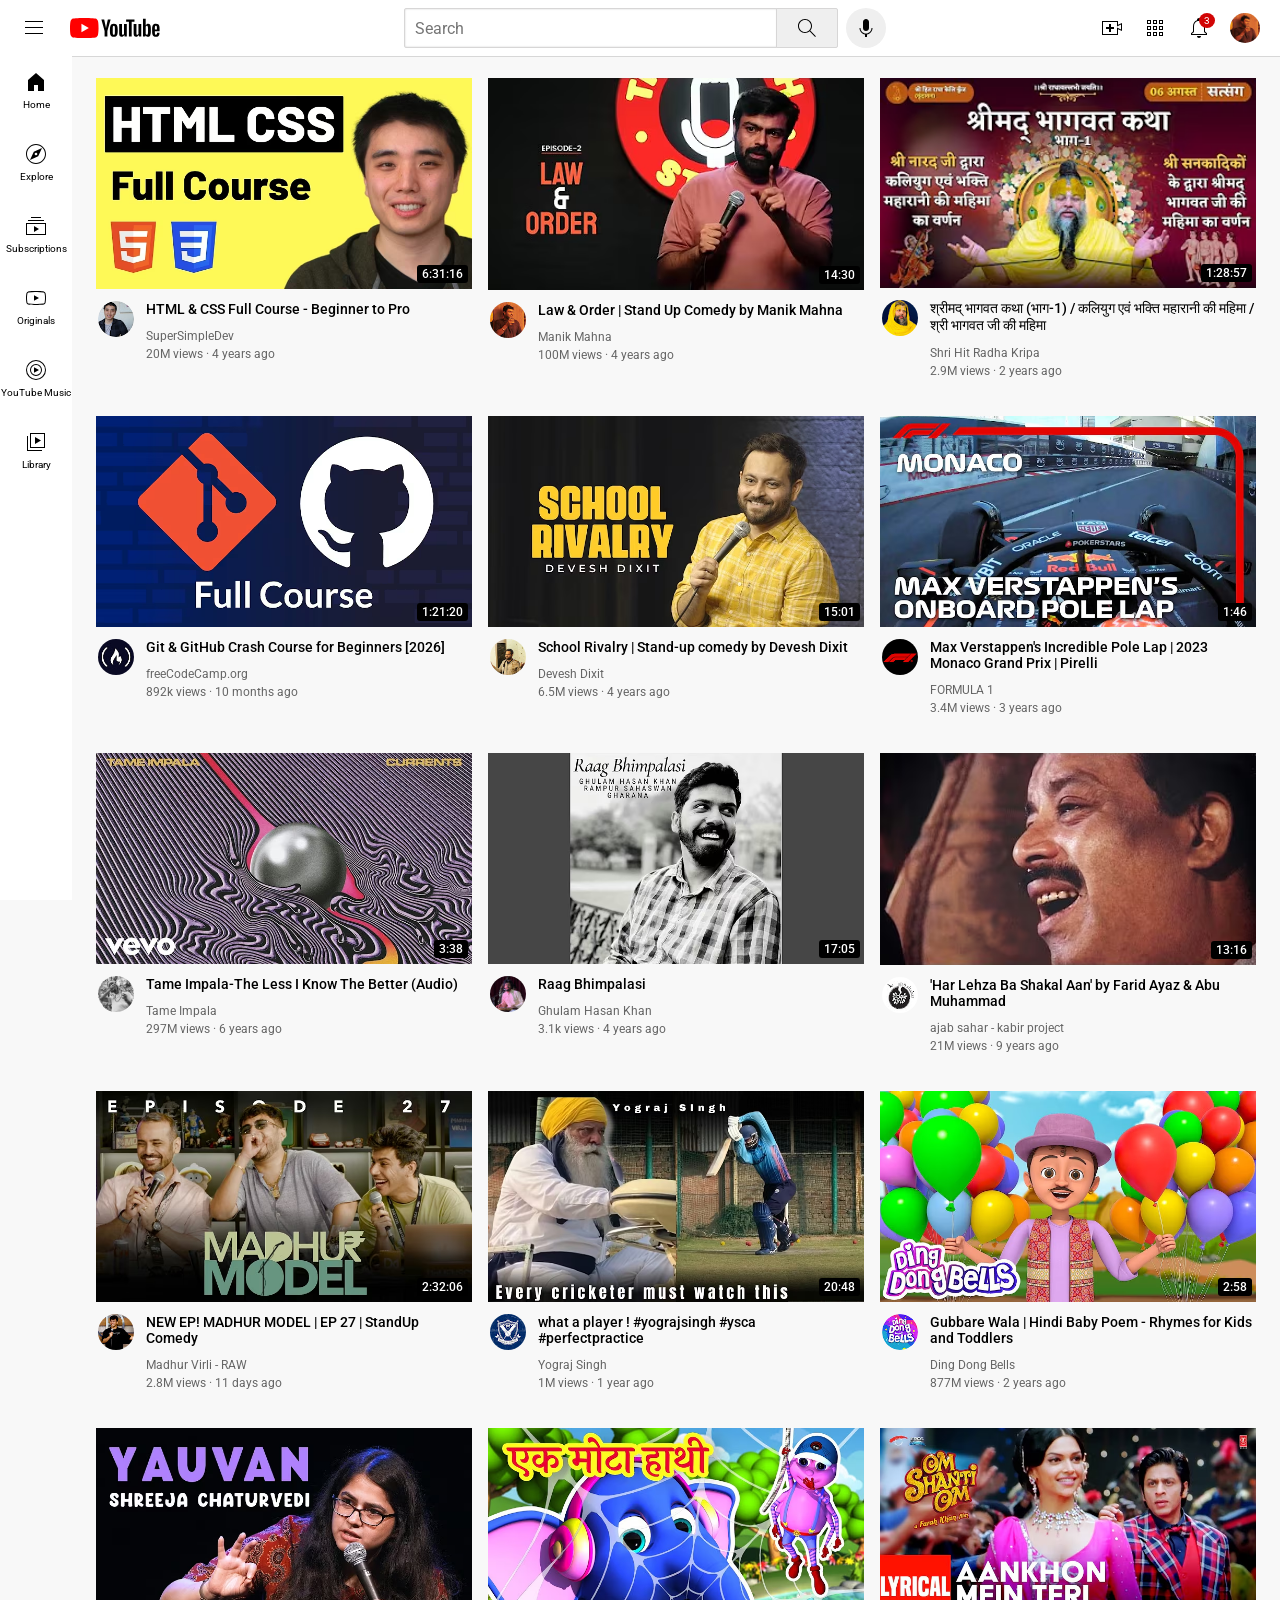
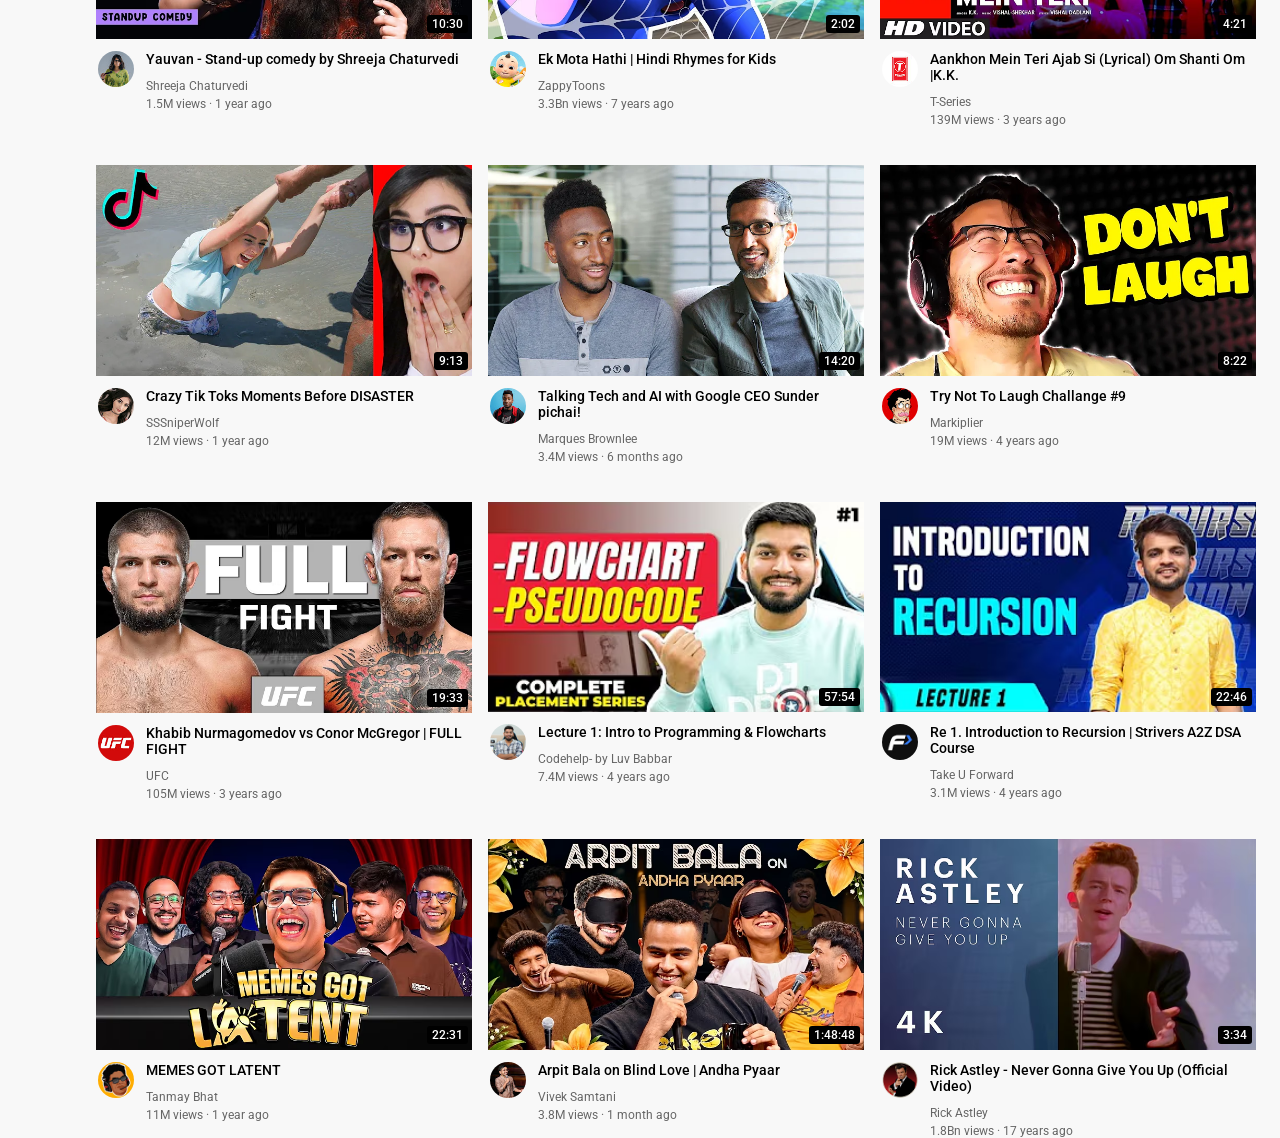
==== commit 0115d719: "hopefully complete3" ====
--- a/index.html
+++ b/index.html
@@ -3,7 +3,7 @@
   <head>
     <meta charset="UTF-8" />
     <meta name="viewport" content="width=device-width, initial-scale=1.0" />
-    <title>Document</title>
+    <title>youtube</title>
     <link rel="preconnect" href="https://fonts.googleapis.com" />
     <link rel="preconnect" href="https://fonts.gstatic.com" crossorigin />
     <link
--- a/csss/pracc.css
+++ b/csss/pracc.css
@@ -2,13 +2,14 @@
   display: flex;
   flex-direction: row;
   justify-content: space-between;
-  height: 54px;
+  height: 56px;
   position: fixed;
   top: 0;
   right: 0;
   left: 0;
   z-index: 1;
   background-color: white;
+  border-bottom: 1px solid rgb(215, 215, 215);
 }
 .left-section {
   display: flex;
@@ -45,8 +46,8 @@
 
 .search-bar {
   height: 36px;
-  border: 1px solid rgb(159, 158, 158);
-  box-shadow: inset 0px 0px 3px rgba(0, 0, 0, 0.2);
+  border: 1px solid rgb(215, 214, 214);
+  box-shadow: inset 0px 0px 2px rgba(0, 0, 0, 0.2);
   font-family: roboto;
   font-weight: 400;
   font-size: 16px;
@@ -55,6 +56,7 @@
   flex: 1;
   max-width: 360px;
   margin-right: -1px;
+  border-radius: 2px 0 0 2px;
 }
 
 .search-bar::placeholder {
@@ -78,7 +80,9 @@
 
 .search-icon-button {
   height: 40px;
-  border: 1px solid rgb(159, 158, 158);
+  border: 1px solid rgb(215, 214, 214);
+  border-radius: 0px 2px 2px 0px;
+  margin-left: -1px;
 }
 
 .voicesearch-icon-button {
--- a/csss/general.css
+++ b/csss/general.css
@@ -1,6 +1,6 @@
 body {
-  background-color: rgb(243, 242, 242);
-  padding-top: 80px;
+  background-color: rgb(248, 248, 248);
+  padding-top: 78px;
   margin: 0px;
   padding-left: 96px;
   padding-right: 24px;
